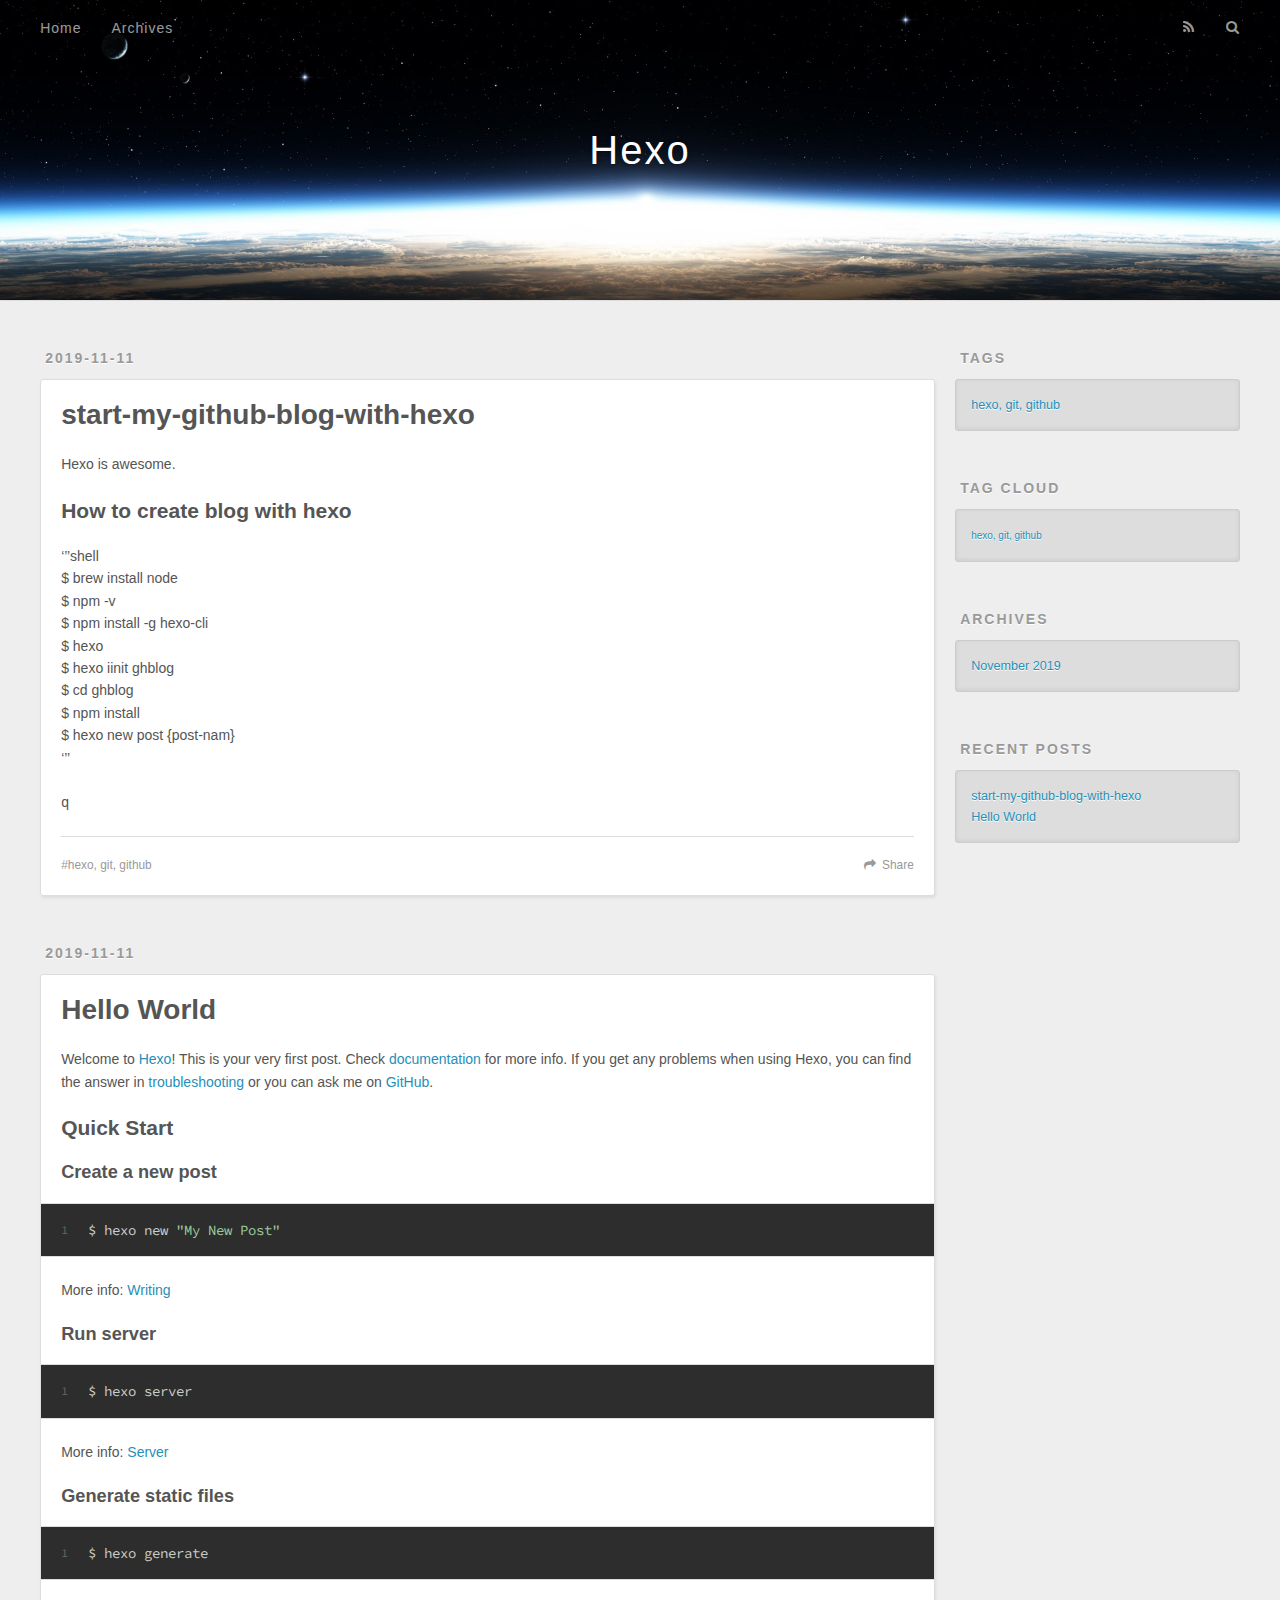
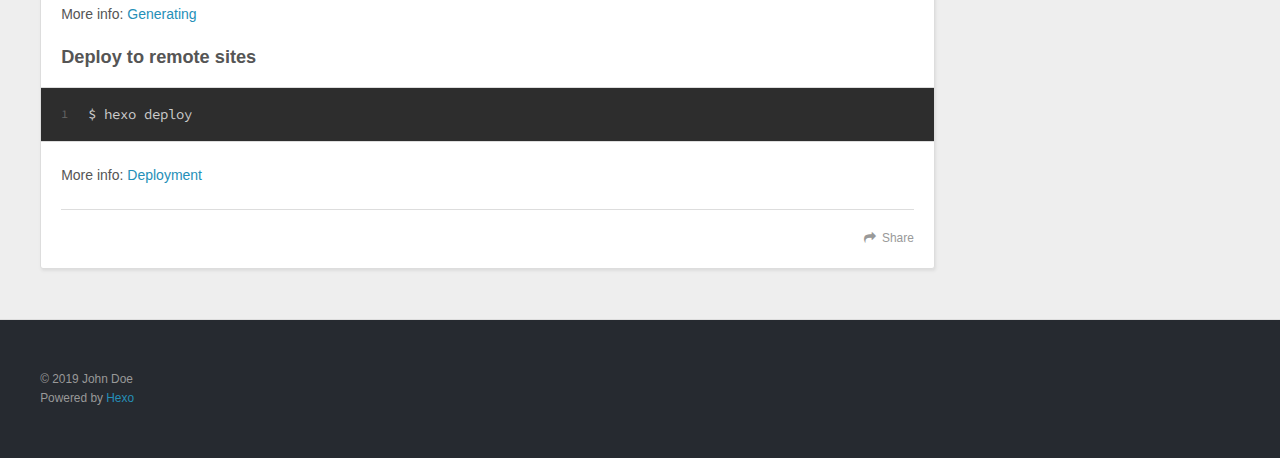
==== index.html @ 26cd9eec "Site updated: 2019-11-11 12:41:27" ====
<!DOCTYPE html>
<html>
<head>
  <meta charset="utf-8">
  

  
  <title>Hexo</title>
  <meta name="viewport" content="width=device-width, initial-scale=1, maximum-scale=1">
  <meta property="og:type" content="website">
<meta property="og:title" content="Hexo">
<meta property="og:url" content="http:&#x2F;&#x2F;yoursite.com&#x2F;index.html">
<meta property="og:site_name" content="Hexo">
<meta property="og:locale" content="en">
<meta name="twitter:card" content="summary">
  
    <link rel="alternate" href="/atom.xml" title="Hexo" type="application/atom+xml">
  
  
    <link rel="icon" href="/favicon.png">
  
  
    <link href="//fonts.googleapis.com/css?family=Source+Code+Pro" rel="stylesheet" type="text/css">
  
  <link rel="stylesheet" href="/css/style.css">
</head>

<body>
  <div id="container">
    <div id="wrap">
      <header id="header">
  <div id="banner"></div>
  <div id="header-outer" class="outer">
    <div id="header-title" class="inner">
      <h1 id="logo-wrap">
        <a href="/" id="logo">Hexo</a>
      </h1>
      
    </div>
    <div id="header-inner" class="inner">
      <nav id="main-nav">
        <a id="main-nav-toggle" class="nav-icon"></a>
        
          <a class="main-nav-link" href="/">Home</a>
        
          <a class="main-nav-link" href="/archives">Archives</a>
        
      </nav>
      <nav id="sub-nav">
        
          <a id="nav-rss-link" class="nav-icon" href="/atom.xml" title="RSS Feed"></a>
        
        <a id="nav-search-btn" class="nav-icon" title="Search"></a>
      </nav>
      <div id="search-form-wrap">
        <form action="//google.com/search" method="get" accept-charset="UTF-8" class="search-form"><input type="search" name="q" class="search-form-input" placeholder="Search"><button type="submit" class="search-form-submit">&#xF002;</button><input type="hidden" name="sitesearch" value="http://yoursite.com"></form>
      </div>
    </div>
  </div>
</header>
      <div class="outer">
        <section id="main">
  
    <article id="post-start-my-github-blog-with-hexo" class="article article-type-post" itemscope itemprop="blogPost">
  <div class="article-meta">
    <a href="/2019/11/11/start-my-github-blog-with-hexo/" class="article-date">
  <time datetime="2019-11-11T03:23:05.000Z" itemprop="datePublished">2019-11-11</time>
</a>
    
  </div>
  <div class="article-inner">
    
    
      <header class="article-header">
        
  
    <h1 itemprop="name">
      <a class="article-title" href="/2019/11/11/start-my-github-blog-with-hexo/">start-my-github-blog-with-hexo</a>
    </h1>
  

      </header>
    
    <div class="article-entry" itemprop="articleBody">
      
        <p>Hexo is awesome.</p>
<h2 id="How-to-create-blog-with-hexo"><a href="#How-to-create-blog-with-hexo" class="headerlink" title="How to create blog with hexo"></a>How to create blog with hexo</h2><p>‘’’shell<br>$ brew install node<br>$ npm -v<br>$ npm install -g hexo-cli<br>$ hexo<br>$ hexo iinit ghblog<br>$ cd ghblog<br>$ npm install<br>$ hexo new post {post-nam}<br>‘’’</p>
<p>q</p>

      
    </div>
    <footer class="article-footer">
      <a data-url="http://yoursite.com/2019/11/11/start-my-github-blog-with-hexo/" data-id="ck2tvb8db0001frj345ls8loj" class="article-share-link">Share</a>
      
      
  <ul class="article-tag-list" itemprop="keywords"><li class="article-tag-list-item"><a class="article-tag-list-link" href="/tags/hexo-git-github/" rel="tag">hexo, git, github</a></li></ul>

    </footer>
  </div>
  
</article>


  
    <article id="post-hello-world" class="article article-type-post" itemscope itemprop="blogPost">
  <div class="article-meta">
    <a href="/2019/11/11/hello-world/" class="article-date">
  <time datetime="2019-11-11T03:20:14.212Z" itemprop="datePublished">2019-11-11</time>
</a>
    
  </div>
  <div class="article-inner">
    
    
      <header class="article-header">
        
  
    <h1 itemprop="name">
      <a class="article-title" href="/2019/11/11/hello-world/">Hello World</a>
    </h1>
  

      </header>
    
    <div class="article-entry" itemprop="articleBody">
      
        <p>Welcome to <a href="https://hexo.io/" target="_blank" rel="noopener">Hexo</a>! This is your very first post. Check <a href="https://hexo.io/docs/" target="_blank" rel="noopener">documentation</a> for more info. If you get any problems when using Hexo, you can find the answer in <a href="https://hexo.io/docs/troubleshooting.html" target="_blank" rel="noopener">troubleshooting</a> or you can ask me on <a href="https://github.com/hexojs/hexo/issues" target="_blank" rel="noopener">GitHub</a>.</p>
<h2 id="Quick-Start"><a href="#Quick-Start" class="headerlink" title="Quick Start"></a>Quick Start</h2><h3 id="Create-a-new-post"><a href="#Create-a-new-post" class="headerlink" title="Create a new post"></a>Create a new post</h3><figure class="highlight bash"><table><tr><td class="gutter"><pre><span class="line">1</span><br></pre></td><td class="code"><pre><span class="line">$ hexo new <span class="string">"My New Post"</span></span><br></pre></td></tr></table></figure>

<p>More info: <a href="https://hexo.io/docs/writing.html" target="_blank" rel="noopener">Writing</a></p>
<h3 id="Run-server"><a href="#Run-server" class="headerlink" title="Run server"></a>Run server</h3><figure class="highlight bash"><table><tr><td class="gutter"><pre><span class="line">1</span><br></pre></td><td class="code"><pre><span class="line">$ hexo server</span><br></pre></td></tr></table></figure>

<p>More info: <a href="https://hexo.io/docs/server.html" target="_blank" rel="noopener">Server</a></p>
<h3 id="Generate-static-files"><a href="#Generate-static-files" class="headerlink" title="Generate static files"></a>Generate static files</h3><figure class="highlight bash"><table><tr><td class="gutter"><pre><span class="line">1</span><br></pre></td><td class="code"><pre><span class="line">$ hexo generate</span><br></pre></td></tr></table></figure>

<p>More info: <a href="https://hexo.io/docs/generating.html" target="_blank" rel="noopener">Generating</a></p>
<h3 id="Deploy-to-remote-sites"><a href="#Deploy-to-remote-sites" class="headerlink" title="Deploy to remote sites"></a>Deploy to remote sites</h3><figure class="highlight bash"><table><tr><td class="gutter"><pre><span class="line">1</span><br></pre></td><td class="code"><pre><span class="line">$ hexo deploy</span><br></pre></td></tr></table></figure>

<p>More info: <a href="https://hexo.io/docs/one-command-deployment.html" target="_blank" rel="noopener">Deployment</a></p>

      
    </div>
    <footer class="article-footer">
      <a data-url="http://yoursite.com/2019/11/11/hello-world/" data-id="ck2tvb8d50000frj3cohzbw4w" class="article-share-link">Share</a>
      
      
    </footer>
  </div>
  
</article>


  


</section>
        
          <aside id="sidebar">
  
    

  
    
  <div class="widget-wrap">
    <h3 class="widget-title">Tags</h3>
    <div class="widget">
      <ul class="tag-list" itemprop="keywords"><li class="tag-list-item"><a class="tag-list-link" href="/tags/hexo-git-github/" rel="tag">hexo, git, github</a></li></ul>
    </div>
  </div>


  
    
  <div class="widget-wrap">
    <h3 class="widget-title">Tag Cloud</h3>
    <div class="widget tagcloud">
      <a href="/tags/hexo-git-github/" style="font-size: 10px;">hexo, git, github</a>
    </div>
  </div>

  
    
  <div class="widget-wrap">
    <h3 class="widget-title">Archives</h3>
    <div class="widget">
      <ul class="archive-list"><li class="archive-list-item"><a class="archive-list-link" href="/archives/2019/11/">November 2019</a></li></ul>
    </div>
  </div>


  
    
  <div class="widget-wrap">
    <h3 class="widget-title">Recent Posts</h3>
    <div class="widget">
      <ul>
        
          <li>
            <a href="/2019/11/11/start-my-github-blog-with-hexo/">start-my-github-blog-with-hexo</a>
          </li>
        
          <li>
            <a href="/2019/11/11/hello-world/">Hello World</a>
          </li>
        
      </ul>
    </div>
  </div>

  
</aside>
        
      </div>
      <footer id="footer">
  
  <div class="outer">
    <div id="footer-info" class="inner">
      &copy; 2019 John Doe<br>
      Powered by <a href="http://hexo.io/" target="_blank">Hexo</a>
    </div>
  </div>
</footer>
    </div>
    <nav id="mobile-nav">
  
    <a href="/" class="mobile-nav-link">Home</a>
  
    <a href="/archives" class="mobile-nav-link">Archives</a>
  
</nav>
    

<script src="//ajax.googleapis.com/ajax/libs/jquery/2.0.3/jquery.min.js"></script>


  <link rel="stylesheet" href="/fancybox/jquery.fancybox.css">
  <script src="/fancybox/jquery.fancybox.pack.js"></script>


<script src="/js/script.js"></script>



  </div>
</body>
</html>
---- css/style.css ----
body {
  width: 100%;
}
body:before,
body:after {
  content: "";
  display: table;
}
body:after {
  clear: both;
}
html,
body,
div,
span,
applet,
object,
iframe,
h1,
h2,
h3,
h4,
h5,
h6,
p,
blockquote,
pre,
a,
abbr,
acronym,
address,
big,
cite,
code,
del,
dfn,
em,
img,
ins,
kbd,
q,
s,
samp,
small,
strike,
strong,
sub,
sup,
tt,
var,
dl,
dt,
dd,
ol,
ul,
li,
fieldset,
form,
label,
legend,
table,
caption,
tbody,
tfoot,
thead,
tr,
th,
td {
  margin: 0;
  padding: 0;
  border: 0;
  outline: 0;
  font-weight: inherit;
  font-style: inherit;
  font-family: inherit;
  font-size: 100%;
  vertical-align: baseline;
}
body {
  line-height: 1;
  color: #000;
  background: #fff;
}
ol,
ul {
  list-style: none;
}
table {
  border-collapse: separate;
  border-spacing: 0;
  vertical-align: middle;
}
caption,
th,
td {
  text-align: left;
  font-weight: normal;
  vertical-align: middle;
}
a img {
  border: none;
}
input,
button {
  margin: 0;
  padding: 0;
}
input::-moz-focus-inner,
button::-moz-focus-inner {
  border: 0;
  padding: 0;
}
@font-face {
  font-family: FontAwesome;
  font-style: normal;
  font-weight: normal;
  src: url("fonts/fontawesome-webfont.eot?v=#4.0.3");
  src: url("fonts/fontawesome-webfont.eot?#iefix&v=#4.0.3") format("embedded-opentype"), url("fonts/fontawesome-webfont.woff?v=#4.0.3") format("woff"), url("fonts/fontawesome-webfont.ttf?v=#4.0.3") format("truetype"), url("fonts/fontawesome-webfont.svg#fontawesomeregular?v=#4.0.3") format("svg");
}
html,
body,
#container {
  height: 100%;
}
body {
  background: #eee;
  font: 14px -apple-system, BlinkMacSystemFont, "Segoe UI", "Roboto", "Oxygen", "Ubuntu", "Cantarell", "Fira Sans", "Droid Sans", "Helvetica Neue", sans-serif;
  -webkit-text-size-adjust: 100%;
}
.outer {
  max-width: 1220px;
  margin: 0 auto;
  padding: 0 20px;
}
.outer:before,
.outer:after {
  content: "";
  display: table;
}
.outer:after {
  clear: both;
}
.inner {
  display: inline;
  float: left;
  width: 98.33333333333333%;
  margin: 0 0.833333333333333%;
}
.left,
.alignleft {
  float: left;
}
.right,
.alignright {
  float: right;
}
.clear {
  clear: both;
}
#container {
  position: relative;
}
.mobile-nav-on {
  overflow: hidden;
}
#wrap {
  height: 100%;
  width: 100%;
  position: absolute;
  top: 0;
  left: 0;
  -webkit-transition: 0.2s ease-out;
  -moz-transition: 0.2s ease-out;
  -ms-transition: 0.2s ease-out;
  transition: 0.2s ease-out;
  z-index: 1;
  background: #eee;
}
.mobile-nav-on #wrap {
  left: 280px;
}
@media screen and (min-width: 768px) {
  #main {
    display: inline;
    float: left;
    width: 73.33333333333333%;
    margin: 0 0.833333333333333%;
  }
}
.article-date,
.article-category-link,
.archive-year,
.widget-title {
  text-decoration: none;
  text-transform: uppercase;
  letter-spacing: 2px;
  color: #999;
  margin-bottom: 1em;
  margin-left: 5px;
  line-height: 1em;
  text-shadow: 0 1px #fff;
  font-weight: bold;
}
.article-inner,
.archive-article-inner {
  background: #fff;
  -webkit-box-shadow: 1px 2px 3px #ddd;
  box-shadow: 1px 2px 3px #ddd;
  border: 1px solid #ddd;
  border-radius: 3px;
}
.article-entry h1,
.widget h1 {
  font-size: 2em;
}
.article-entry h2,
.widget h2 {
  font-size: 1.5em;
}
.article-entry h3,
.widget h3 {
  font-size: 1.3em;
}
.article-entry h4,
.widget h4 {
  font-size: 1.2em;
}
.article-entry h5,
.widget h5 {
  font-size: 1em;
}
.article-entry h6,
.widget h6 {
  font-size: 1em;
  color: #999;
}
.article-entry hr,
.widget hr {
  border: 1px dashed #ddd;
}
.article-entry strong,
.widget strong {
  font-weight: bold;
}
.article-entry em,
.widget em,
.article-entry cite,
.widget cite {
  font-style: italic;
}
.article-entry sup,
.widget sup,
.article-entry sub,
.widget sub {
  font-size: 0.75em;
  line-height: 0;
  position: relative;
  vertical-align: baseline;
}
.article-entry sup,
.widget sup {
  top: -0.5em;
}
.article-entry sub,
.widget sub {
  bottom: -0.2em;
}
.article-entry small,
.widget small {
  font-size: 0.85em;
}
.article-entry acronym,
.widget acronym,
.article-entry abbr,
.widget abbr {
  border-bottom: 1px dotted;
}
.article-entry ul,
.widget ul,
.article-entry ol,
.widget ol,
.article-entry dl,
.widget dl {
  margin: 0 20px;
  line-height: 1.6em;
}
.article-entry ul ul,
.widget ul ul,
.article-entry ol ul,
.widget ol ul,
.article-entry ul ol,
.widget ul ol,
.article-entry ol ol,
.widget ol ol {
  margin-top: 0;
  margin-bottom: 0;
}
.article-entry ul,
.widget ul {
  list-style: disc;
}
.article-entry ol,
.widget ol {
  list-style: decimal;
}
.article-entry dt,
.widget dt {
  font-weight: bold;
}
#header {
  height: 300px;
  position: relative;
  border-bottom: 1px solid #ddd;
}
#header:before,
#header:after {
  content: "";
  position: absolute;
  left: 0;
  right: 0;
  height: 40px;
}
#header:before {
  top: 0;
  background: -webkit-linear-gradient(rgba(0,0,0,0.2), transparent);
  background: -moz-linear-gradient(rgba(0,0,0,0.2), transparent);
  background: -ms-linear-gradient(rgba(0,0,0,0.2), transparent);
  background: linear-gradient(rgba(0,0,0,0.2), transparent);
}
#header:after {
  bottom: 0;
  background: -webkit-linear-gradient(transparent, rgba(0,0,0,0.2));
  background: -moz-linear-gradient(transparent, rgba(0,0,0,0.2));
  background: -ms-linear-gradient(transparent, rgba(0,0,0,0.2));
  background: linear-gradient(transparent, rgba(0,0,0,0.2));
}
#header-outer {
  height: 100%;
  position: relative;
}
#header-inner {
  position: relative;
  overflow: hidden;
}
#banner {
  position: absolute;
  top: 0;
  left: 0;
  width: 100%;
  height: 100%;
  background: url("images/banner.jpg") center #000;
  -webkit-background-size: cover;
  -moz-background-size: cover;
  background-size: cover;
  z-index: -1;
}
#header-title {
  text-align: center;
  height: 40px;
  position: absolute;
  top: 50%;
  left: 0;
  margin-top: -20px;
}
#logo,
#subtitle {
  text-decoration: none;
  color: #fff;
  font-weight: 300;
  text-shadow: 0 1px 4px rgba(0,0,0,0.3);
}
#logo {
  font-size: 40px;
  line-height: 40px;
  letter-spacing: 2px;
}
#subtitle {
  font-size: 16px;
  line-height: 16px;
  letter-spacing: 1px;
}
#subtitle-wrap {
  margin-top: 16px;
}
#main-nav {
  float: left;
  margin-left: -15px;
}
.nav-icon,
.main-nav-link {
  float: left;
  color: #fff;
  opacity: 0.6;
  text-decoration: none;
  text-shadow: 0 1px rgba(0,0,0,0.2);
  -webkit-transition: opacity 0.2s;
  -moz-transition: opacity 0.2s;
  -ms-transition: opacity 0.2s;
  transition: opacity 0.2s;
  display: block;
  padding: 20px 15px;
}
.nav-icon:hover,
.main-nav-link:hover {
  opacity: 1;
}
.nav-icon {
  font-family: FontAwesome;
  text-align: center;
  font-size: 14px;
  width: 14px;
  height: 14px;
  padding: 20px 15px;
  position: relative;
  cursor: pointer;
}
.main-nav-link {
  font-weight: 300;
  letter-spacing: 1px;
}
@media screen and (max-width: 479px) {
  .main-nav-link {
    display: none;
  }
}
#main-nav-toggle {
  display: none;
}
#main-nav-toggle:before {
  content: "\f0c9";
}
@media screen and (max-width: 479px) {
  #main-nav-toggle {
    display: block;
  }
}
#sub-nav {
  float: right;
  margin-right: -15px;
}
#nav-rss-link:before {
  content: "\f09e";
}
#nav-search-btn:before {
  content: "\f002";
}
#search-form-wrap {
  position: absolute;
  top: 15px;
  width: 150px;
  height: 30px;
  right: -150px;
  opacity: 0;
  -webkit-transition: 0.2s ease-out;
  -moz-transition: 0.2s ease-out;
  -ms-transition: 0.2s ease-out;
  transition: 0.2s ease-out;
}
#search-form-wrap.on {
  opacity: 1;
  right: 0;
}
@media screen and (max-width: 479px) {
  #search-form-wrap {
    width: 100%;
    right: -100%;
  }
}
.search-form {
  position: absolute;
  top: 0;
  left: 0;
  right: 0;
  background: #fff;
  padding: 5px 15px;
  border-radius: 15px;
  -webkit-box-shadow: 0 0 10px rgba(0,0,0,0.3);
  box-shadow: 0 0 10px rgba(0,0,0,0.3);
}
.search-form-input {
  border: none;
  background: none;
  color: #555;
  width: 100%;
  font: 13px -apple-system, BlinkMacSystemFont, "Segoe UI", "Roboto", "Oxygen", "Ubuntu", "Cantarell", "Fira Sans", "Droid Sans", "Helvetica Neue", sans-serif;
  outline: none;
}
.search-form-input::-webkit-search-results-decoration,
.search-form-input::-webkit-search-cancel-button {
  -webkit-appearance: none;
}
.search-form-submit {
  position: absolute;
  top: 50%;
  right: 10px;
  margin-top: -7px;
  font: 13px FontAwesome;
  border: none;
  background: none;
  color: #bbb;
  cursor: pointer;
}
.search-form-submit:hover,
.search-form-submit:focus {
  color: #777;
}
.article {
  margin: 50px 0;
}
.article-inner {
  overflow: hidden;
}
.article-meta:before,
.article-meta:after {
  content: "";
  display: table;
}
.article-meta:after {
  clear: both;
}
.article-date {
  float: left;
}
.article-category {
  float: left;
  line-height: 1em;
  color: #ccc;
  text-shadow: 0 1px #fff;
  margin-left: 8px;
}
.article-category:before {
  content: "\2022";
}
.article-category-link {
  margin: 0 12px 1em;
}
.article-header {
  padding: 20px 20px 0;
}
.article-title {
  text-decoration: none;
  font-size: 2em;
  font-weight: bold;
  color: #555;
  line-height: 1.1em;
  -webkit-transition: color 0.2s;
  -moz-transition: color 0.2s;
  -ms-transition: color 0.2s;
  transition: color 0.2s;
}
a.article-title:hover {
  color: #258fb8;
}
.article-entry {
  color: #555;
  padding: 0 20px;
}
.article-entry:before,
.article-entry:after {
  content: "";
  display: table;
}
.article-entry:after {
  clear: both;
}
.article-entry p,
.article-entry table {
  line-height: 1.6em;
  margin: 1.6em 0;
}
.article-entry h1,
.article-entry h2,
.article-entry h3,
.article-entry h4,
.article-entry h5,
.article-entry h6 {
  font-weight: bold;
}
.article-entry h1,
.article-entry h2,
.article-entry h3,
.article-entry h4,
.article-entry h5,
.article-entry h6 {
  line-height: 1.1em;
  margin: 1.1em 0;
}
.article-entry a {
  color: #258fb8;
  text-decoration: none;
}
.article-entry a:hover {
  text-decoration: underline;
}
.article-entry ul,
.article-entry ol,
.article-entry dl {
  margin-top: 1.6em;
  margin-bottom: 1.6em;
}
.article-entry img,
.article-entry video {
  max-width: 100%;
  height: auto;
  display: block;
  margin: auto;
}
.article-entry iframe {
  border: none;
}
.article-entry table {
  width: 100%;
  border-collapse: collapse;
  border-spacing: 0;
}
.article-entry th {
  font-weight: bold;
  border-bottom: 3px solid #ddd;
  padding-bottom: 0.5em;
}
.article-entry td {
  border-bottom: 1px solid #ddd;
  padding: 10px 0;
}
.article-entry blockquote {
  font-family: Georgia, "Times New Roman", serif;
  font-size: 1.4em;
  margin: 1.6em 20px;
  text-align: center;
}
.article-entry blockquote footer {
  font-size: 14px;
  margin: 1.6em 0;
  font-family: -apple-system, BlinkMacSystemFont, "Segoe UI", "Roboto", "Oxygen", "Ubuntu", "Cantarell", "Fira Sans", "Droid Sans", "Helvetica Neue", sans-serif;
}
.article-entry blockquote footer cite:before {
  content: "—";
  padding: 0 0.5em;
}
.article-entry .pullquote {
  text-align: left;
  width: 45%;
  margin: 0;
}
.article-entry .pullquote.left {
  margin-left: 0.5em;
  margin-right: 1em;
}
.article-entry .pullquote.right {
  margin-right: 0.5em;
  margin-left: 1em;
}
.article-entry .caption {
  color: #999;
  display: block;
  font-size: 0.9em;
  margin-top: 0.5em;
  position: relative;
  text-align: center;
}
.article-entry .video-container {
  position: relative;
  padding-top: 56.25%;
  height: 0;
  overflow: hidden;
}
.article-entry .video-container iframe,
.article-entry .video-container object,
.article-entry .video-container embed {
  position: absolute;
  top: 0;
  left: 0;
  width: 100%;
  height: 100%;
  margin-top: 0;
}
.article-more-link a {
  display: inline-block;
  line-height: 1em;
  padding: 6px 15px;
  border-radius: 15px;
  background: #eee;
  color: #999;
  text-shadow: 0 1px #fff;
  text-decoration: none;
}
.article-more-link a:hover {
  background: #258fb8;
  color: #fff;
  text-decoration: none;
  text-shadow: 0 1px #1e7293;
}
.article-footer {
  font-size: 0.85em;
  line-height: 1.6em;
  border-top: 1px solid #ddd;
  padding-top: 1.6em;
  margin: 0 20px 20px;
}
.article-footer:before,
.article-footer:after {
  content: "";
  display: table;
}
.article-footer:after {
  clear: both;
}
.article-footer a {
  color: #999;
  text-decoration: none;
}
.article-footer a:hover {
  color: #555;
}
.article-tag-list-item {
  float: left;
  margin-right: 10px;
}
.article-tag-list-link:before {
  content: "#";
}
.article-comment-link {
  float: right;
}
.article-comment-link:before {
  content: "\f075";
  font-family: FontAwesome;
  padding-right: 8px;
}
.article-share-link {
  cursor: pointer;
  float: right;
  margin-left: 20px;
}
.article-share-link:before {
  content: "\f064";
  font-family: FontAwesome;
  padding-right: 6px;
}
#article-nav {
  position: relative;
}
#article-nav:before,
#article-nav:after {
  content: "";
  display: table;
}
#article-nav:after {
  clear: both;
}
@media screen and (min-width: 768px) {
  #article-nav {
    margin: 50px 0;
  }
  #article-nav:before {
    width: 8px;
    height: 8px;
    position: absolute;
    top: 50%;
    left: 50%;
    margin-top: -4px;
    margin-left: -4px;
    content: "";
    border-radius: 50%;
    background: #ddd;
    -webkit-box-shadow: 0 1px 2px #fff;
    box-shadow: 0 1px 2px #fff;
  }
}
.article-nav-link-wrap {
  text-decoration: none;
  text-shadow: 0 1px #fff;
  color: #999;
  -webkit-box-sizing: border-box;
  -moz-box-sizing: border-box;
  box-sizing: border-box;
  margin-top: 50px;
  text-align: center;
  display: block;
}
.article-nav-link-wrap:hover {
  color: #555;
}
@media screen and (min-width: 768px) {
  .article-nav-link-wrap {
    width: 50%;
    margin-top: 0;
  }
}
@media screen and (min-width: 768px) {
  #article-nav-newer {
    float: left;
    text-align: right;
    padding-right: 20px;
  }
}
@media screen and (min-width: 768px) {
  #article-nav-older {
    float: right;
    text-align: left;
    padding-left: 20px;
  }
}
.article-nav-caption {
  text-transform: uppercase;
  letter-spacing: 2px;
  color: #ddd;
  line-height: 1em;
  font-weight: bold;
}
#article-nav-newer .article-nav-caption {
  margin-right: -2px;
}
.article-nav-title {
  font-size: 0.85em;
  line-height: 1.6em;
  margin-top: 0.5em;
}
.article-share-box {
  position: absolute;
  display: none;
  background: #fff;
  -webkit-box-shadow: 1px 2px 10px rgba(0,0,0,0.2);
  box-shadow: 1px 2px 10px rgba(0,0,0,0.2);
  border-radius: 3px;
  margin-left: -145px;
  overflow: hidden;
  z-index: 1;
}
.article-share-box.on {
  display: block;
}
.article-share-input {
  width: 100%;
  background: none;
  -webkit-box-sizing: border-box;
  -moz-box-sizing: border-box;
  box-sizing: border-box;
  font: 14px -apple-system, BlinkMacSystemFont, "Segoe UI", "Roboto", "Oxygen", "Ubuntu", "Cantarell", "Fira Sans", "Droid Sans", "Helvetica Neue", sans-serif;
  padding: 0 15px;
  color: #555;
  outline: none;
  border: 1px solid #ddd;
  border-radius: 3px 3px 0 0;
  height: 36px;
  line-height: 36px;
}
.article-share-links {
  background: #eee;
}
.article-share-links:before,
.article-share-links:after {
  content: "";
  display: table;
}
.article-share-links:after {
  clear: both;
}
.article-share-twitter,
.article-share-facebook,
.article-share-pinterest,
.article-share-google {
  width: 50px;
  height: 36px;
  display: block;
  float: left;
  position: relative;
  color: #999;
  text-shadow: 0 1px #fff;
}
.article-share-twitter:before,
.article-share-facebook:before,
.article-share-pinterest:before,
.article-share-google:before {
  font-size: 20px;
  font-family: FontAwesome;
  width: 20px;
  height: 20px;
  position: absolute;
  top: 50%;
  left: 50%;
  margin-top: -10px;
  margin-left: -10px;
  text-align: center;
}
.article-share-twitter:hover,
.article-share-facebook:hover,
.article-share-pinterest:hover,
.article-share-google:hover {
  color: #fff;
}
.article-share-twitter:before {
  content: "\f099";
}
.article-share-twitter:hover {
  background: #00aced;
  text-shadow: 0 1px #008abe;
}
.article-share-facebook:before {
  content: "\f09a";
}
.article-share-facebook:hover {
  background: #3b5998;
  text-shadow: 0 1px #2f477a;
}
.article-share-pinterest:before {
  content: "\f0d2";
}
.article-share-pinterest:hover {
  background: #cb2027;
  text-shadow: 0 1px #a21a1f;
}
.article-share-google:before {
  content: "\f0d5";
}
.article-share-google:hover {
  background: #dd4b39;
  text-shadow: 0 1px #be3221;
}
.article-gallery {
  background: #000;
  position: relative;
}
.article-gallery-photos {
  position: relative;
  overflow: hidden;
}
.article-gallery-img {
  display: none;
  max-width: 100%;
}
.article-gallery-img:first-child {
  display: block;
}
.article-gallery-img.loaded {
  position: absolute;
  display: block;
}
.article-gallery-img img {
  display: block;
  max-width: 100%;
  margin: 0 auto;
}
#comments {
  background: #fff;
  -webkit-box-shadow: 1px 2px 3px #ddd;
  box-shadow: 1px 2px 3px #ddd;
  padding: 20px;
  border: 1px solid #ddd;
  border-radius: 3px;
  margin: 50px 0;
}
#comments a {
  color: #258fb8;
}
.archives-wrap {
  margin: 50px 0;
}
.archives:before,
.archives:after {
  content: "";
  display: table;
}
.archives:after {
  clear: both;
}
.archive-year-wrap {
  margin-bottom: 1em;
}
.archives {
  -webkit-column-gap: 10px;
  -moz-column-gap: 10px;
  column-gap: 10px;
}
@media screen and (min-width: 480px) and (max-width: 767px) {
  .archives {
    -webkit-column-count: 2;
    -moz-column-count: 2;
    column-count: 2;
  }
}
@media screen and (min-width: 768px) {
  .archives {
    -webkit-column-count: 3;
    -moz-column-count: 3;
    column-count: 3;
  }
}
.archive-article {
  -webkit-column-break-inside: avoid;
  page-break-inside: avoid;
  overflow: hidden;
  break-inside: avoid-column;
}
.archive-article-inner {
  padding: 10px;
  margin-bottom: 15px;
}
.archive-article-title {
  text-decoration: none;
  font-weight: bold;
  color: #555;
  -webkit-transition: color 0.2s;
  -moz-transition: color 0.2s;
  -ms-transition: color 0.2s;
  transition: color 0.2s;
  line-height: 1.6em;
}
.archive-article-title:hover {
  color: #258fb8;
}
.archive-article-footer {
  margin-top: 1em;
}
.archive-article-date {
  color: #999;
  text-decoration: none;
  font-size: 0.85em;
  line-height: 1em;
  margin-bottom: 0.5em;
  display: block;
}
#page-nav {
  margin: 50px auto;
  background: #fff;
  -webkit-box-shadow: 1px 2px 3px #ddd;
  box-shadow: 1px 2px 3px #ddd;
  border: 1px solid #ddd;
  border-radius: 3px;
  text-align: center;
  color: #999;
  overflow: hidden;
}
#page-nav:before,
#page-nav:after {
  content: "";
  display: table;
}
#page-nav:after {
  clear: both;
}
#page-nav a,
#page-nav span {
  padding: 10px 20px;
  line-height: 1;
  height: 2ex;
}
#page-nav a {
  color: #999;
  text-decoration: none;
}
#page-nav a:hover {
  background: #999;
  color: #fff;
}
#page-nav .prev {
  float: left;
}
#page-nav .next {
  float: right;
}
#page-nav .page-number {
  display: inline-block;
}
@media screen and (max-width: 479px) {
  #page-nav .page-number {
    display: none;
  }
}
#page-nav .current {
  color: #555;
  font-weight: bold;
}
#page-nav .space {
  color: #ddd;
}
#footer {
  background: #262a30;
  padding: 50px 0;
  border-top: 1px solid #ddd;
  color: #999;
}
#footer a {
  color: #258fb8;
  text-decoration: none;
}
#footer a:hover {
  text-decoration: underline;
}
#footer-info {
  line-height: 1.6em;
  font-size: 0.85em;
}
.article-entry pre,
.article-entry .highlight {
  background: #2d2d2d;
  margin: 0 -20px;
  padding: 15px 20px;
  border-style: solid;
  border-color: #ddd;
  border-width: 1px 0;
  overflow: auto;
  color: #ccc;
  line-height: 22.400000000000002px;
}
.article-entry .highlight .gutter pre,
.article-entry .gist .gist-file .gist-data .line-numbers {
  color: #666;
  font-size: 0.85em;
}
.article-entry pre,
.article-entry code {
  font-family: "Source Code Pro", Consolas, Monaco, Menlo, Consolas, monospace;
}
.article-entry code {
  background: #eee;
  text-shadow: 0 1px #fff;
  padding: 0 0.3em;
}
.article-entry pre code {
  background: none;
  text-shadow: none;
  padding: 0;
}
.article-entry .highlight pre {
  border: none;
  margin: 0;
  padding: 0;
}
.article-entry .highlight table {
  margin: 0;
  width: auto;
}
.article-entry .highlight td {
  border: none;
  padding: 0;
}
.article-entry .highlight figcaption {
  font-size: 0.85em;
  color: #999;
  line-height: 1em;
  margin-bottom: 1em;
}
.article-entry .highlight figcaption:before,
.article-entry .highlight figcaption:after {
  content: "";
  display: table;
}
.article-entry .highlight figcaption:after {
  clear: both;
}
.article-entry .highlight figcaption a {
  float: right;
}
.article-entry .highlight .gutter pre {
  text-align: right;
  padding-right: 20px;
}
.article-entry .highlight .line {
  height: 22.400000000000002px;
}
.article-entry .highlight .line.marked {
  background: #515151;
}
.article-entry .gist {
  margin: 0 -20px;
  border-style: solid;
  border-color: #ddd;
  border-width: 1px 0;
  background: #2d2d2d;
  padding: 15px 20px 15px 0;
}
.article-entry .gist .gist-file {
  border: none;
  font-family: "Source Code Pro", Consolas, Monaco, Menlo, Consolas, monospace;
  margin: 0;
}
.article-entry .gist .gist-file .gist-data {
  background: none;
  border: none;
}
.article-entry .gist .gist-file .gist-data .line-numbers {
  background: none;
  border: none;
  padding: 0 20px 0 0;
}
.article-entry .gist .gist-file .gist-data .line-data {
  padding: 0 !important;
}
.article-entry .gist .gist-file .highlight {
  margin: 0;
  padding: 0;
  border: none;
}
.article-entry .gist .gist-file .gist-meta {
  background: #2d2d2d;
  color: #999;
  font: 0.85em -apple-system, BlinkMacSystemFont, "Segoe UI", "Roboto", "Oxygen", "Ubuntu", "Cantarell", "Fira Sans", "Droid Sans", "Helvetica Neue", sans-serif;
  text-shadow: 0 0;
  padding: 0;
  margin-top: 1em;
  margin-left: 20px;
}
.article-entry .gist .gist-file .gist-meta a {
  color: #258fb8;
  font-weight: normal;
}
.article-entry .gist .gist-file .gist-meta a:hover {
  text-decoration: underline;
}
pre .comment,
pre .title {
  color: #999;
}
pre .variable,
pre .attribute,
pre .tag,
pre .regexp,
pre .ruby .constant,
pre .xml .tag .title,
pre .xml .pi,
pre .xml .doctype,
pre .html .doctype,
pre .css .id,
pre .css .class,
pre .css .pseudo {
  color: #f2777a;
}
pre .number,
pre .preprocessor,
pre .built_in,
pre .literal,
pre .params,
pre .constant {
  color: #f99157;
}
pre .class,
pre .ruby .class .title,
pre .css .rules .attribute {
  color: #9c9;
}
pre .string,
pre .value,
pre .inheritance,
pre .header,
pre .ruby .symbol,
pre .xml .cdata {
  color: #9c9;
}
pre .css .hexcolor {
  color: #6cc;
}
pre .function,
pre .python .decorator,
pre .python .title,
pre .ruby .function .title,
pre .ruby .title .keyword,
pre .perl .sub,
pre .javascript .title,
pre .coffeescript .title {
  color: #69c;
}
pre .keyword,
pre .javascript .function {
  color: #c9c;
}
@media screen and (max-width: 479px) {
  #mobile-nav {
    position: absolute;
    top: 0;
    left: 0;
    width: 280px;
    height: 100%;
    background: #191919;
    border-right: 1px solid #fff;
  }
}
@media screen and (max-width: 479px) {
  .mobile-nav-link {
    display: block;
    color: #999;
    text-decoration: none;
    padding: 15px 20px;
    font-weight: bold;
  }
  .mobile-nav-link:hover {
    color: #fff;
  }
}
@media screen and (min-width: 768px) {
  #sidebar {
    display: inline;
    float: left;
    width: 23.333333333333332%;
    margin: 0 0.833333333333333%;
  }
}
.widget-wrap {
  margin: 50px 0;
}
.widget {
  color: #777;
  text-shadow: 0 1px #fff;
  background: #ddd;
  -webkit-box-shadow: 0 -1px 4px #ccc inset;
  box-shadow: 0 -1px 4px #ccc inset;
  border: 1px solid #ccc;
  padding: 15px;
  border-radius: 3px;
}
.widget a {
  color: #258fb8;
  text-decoration: none;
}
.widget a:hover {
  text-decoration: underline;
}
.widget ul ul,
.widget ol ul,
.widget dl ul,
.widget ul ol,
.widget ol ol,
.widget dl ol,
.widget ul dl,
.widget ol dl,
.widget dl dl {
  margin-left: 15px;
  list-style: disc;
}
.widget {
  line-height: 1.6em;
  word-wrap: break-word;
  font-size: 0.9em;
}
.widget ul,
.widget ol {
  list-style: none;
  margin: 0;
}
.widget ul ul,
.widget ol ul,
.widget ul ol,
.widget ol ol {
  margin: 0 20px;
}
.widget ul ul,
.widget ol ul {
  list-style: disc;
}
.widget ul ol,
.widget ol ol {
  list-style: decimal;
}
.category-list-count,
.tag-list-count,
.archive-list-count {
  padding-left: 5px;
  color: #999;
  font-size: 0.85em;
}
.category-list-count:before,
.tag-list-count:before,
.archive-list-count:before {
  content: "(";
}
.category-list-count:after,
.tag-list-count:after,
.archive-list-count:after {
  content: ")";
}
.tagcloud a {
  margin-right: 5px;
  display: inline-block;
}
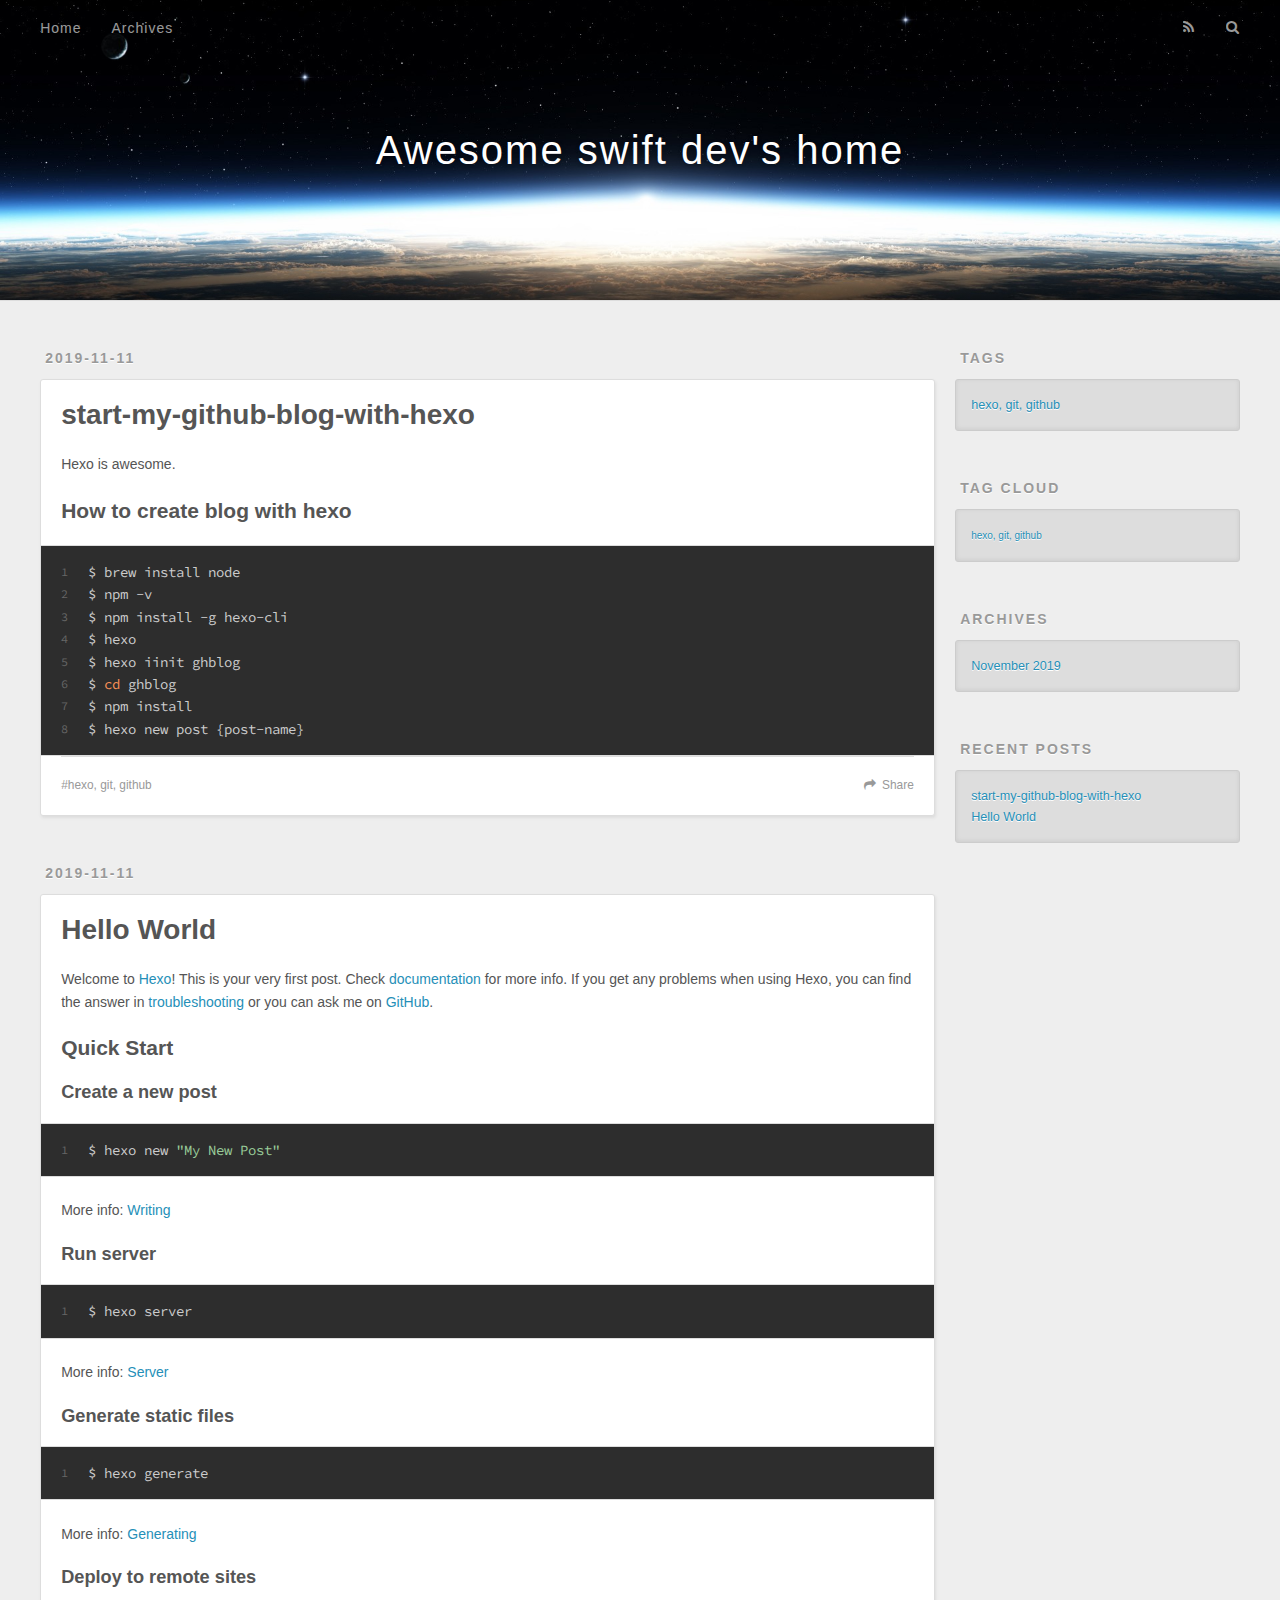
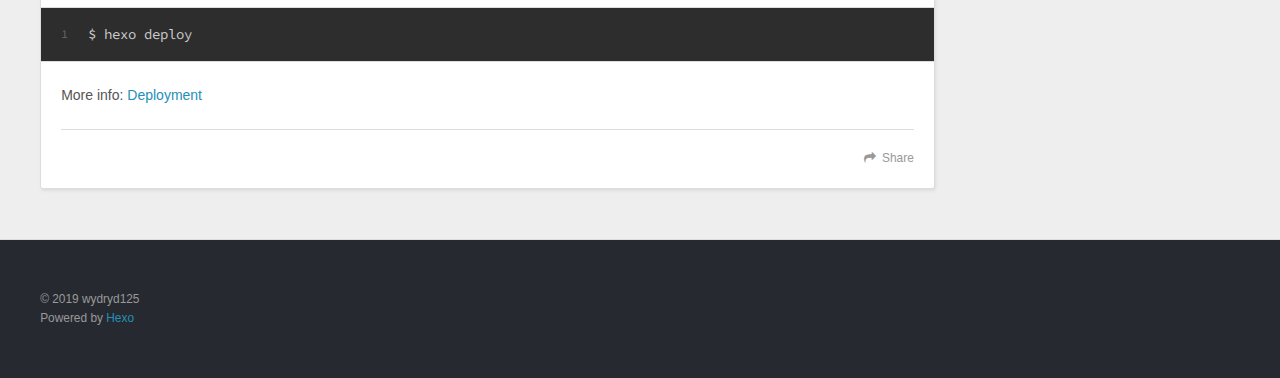
==== commit d28a4f19: "Site updated: 2019-11-11 13:03:54" ====
--- a/index.html
+++ b/index.html
@@ -5,16 +5,17 @@
   
 
   
-  <title>Hexo</title>
+  <title>Awesome swift dev&#39;s home</title>
   <meta name="viewport" content="width=device-width, initial-scale=1, maximum-scale=1">
-  <meta property="og:type" content="website">
-<meta property="og:title" content="Hexo">
-<meta property="og:url" content="http:&#x2F;&#x2F;yoursite.com&#x2F;index.html">
-<meta property="og:site_name" content="Hexo">
+  <meta name="keywords" content="swift, git, dev, devops, digital transformation">
+<meta property="og:type" content="website">
+<meta property="og:title" content="Awesome swift dev&#39;s home">
+<meta property="og:url" content="https:&#x2F;&#x2F;wydryd125.github.io&#x2F;index.html">
+<meta property="og:site_name" content="Awesome swift dev&#39;s home">
 <meta property="og:locale" content="en">
 <meta name="twitter:card" content="summary">
   
-    <link rel="alternate" href="/atom.xml" title="Hexo" type="application/atom+xml">
+    <link rel="alternate" href="/atom.xml" title="Awesome swift dev&#39;s home" type="application/atom+xml">
   
   
     <link rel="icon" href="/favicon.png">
@@ -33,7 +34,7 @@
   <div id="header-outer" class="outer">
     <div id="header-title" class="inner">
       <h1 id="logo-wrap">
-        <a href="/" id="logo">Hexo</a>
+        <a href="/" id="logo">Awesome swift dev&#39;s home</a>
       </h1>
       
     </div>
@@ -53,7 +54,7 @@
         <a id="nav-search-btn" class="nav-icon" title="Search"></a>
       </nav>
       <div id="search-form-wrap">
-        <form action="//google.com/search" method="get" accept-charset="UTF-8" class="search-form"><input type="search" name="q" class="search-form-input" placeholder="Search"><button type="submit" class="search-form-submit">&#xF002;</button><input type="hidden" name="sitesearch" value="http://yoursite.com"></form>
+        <form action="//google.com/search" method="get" accept-charset="UTF-8" class="search-form"><input type="search" name="q" class="search-form-input" placeholder="Search"><button type="submit" class="search-form-submit">&#xF002;</button><input type="hidden" name="sitesearch" value="https://wydryd125.github.io"></form>
       </div>
     </div>
   </div>
@@ -63,7 +64,7 @@
   
     <article id="post-start-my-github-blog-with-hexo" class="article article-type-post" itemscope itemprop="blogPost">
   <div class="article-meta">
-    <a href="/2019/11/11/start-my-github-blog-with-hexo/" class="article-date">
+    <a href="/2019/11/start-my-github-blog-with-hexo/" class="article-date">
   <time datetime="2019-11-11T03:23:05.000Z" itemprop="datePublished">2019-11-11</time>
 </a>
     
@@ -75,7 +76,7 @@
         
   
     <h1 itemprop="name">
-      <a class="article-title" href="/2019/11/11/start-my-github-blog-with-hexo/">start-my-github-blog-with-hexo</a>
+      <a class="article-title" href="/2019/11/start-my-github-blog-with-hexo/">start-my-github-blog-with-hexo</a>
     </h1>
   
 
@@ -84,13 +85,12 @@
     <div class="article-entry" itemprop="articleBody">
       
         <p>Hexo is awesome.</p>
-<h2 id="How-to-create-blog-with-hexo"><a href="#How-to-create-blog-with-hexo" class="headerlink" title="How to create blog with hexo"></a>How to create blog with hexo</h2><p>‘’’shell<br>$ brew install node<br>$ npm -v<br>$ npm install -g hexo-cli<br>$ hexo<br>$ hexo iinit ghblog<br>$ cd ghblog<br>$ npm install<br>$ hexo new post {post-nam}<br>‘’’</p>
-<p>q</p>
+<h2 id="How-to-create-blog-with-hexo"><a href="#How-to-create-blog-with-hexo" class="headerlink" title="How to create blog with hexo"></a>How to create blog with hexo</h2><figure class="highlight shell"><table><tr><td class="gutter"><pre><span class="line">1</span><br><span class="line">2</span><br><span class="line">3</span><br><span class="line">4</span><br><span class="line">5</span><br><span class="line">6</span><br><span class="line">7</span><br><span class="line">8</span><br></pre></td><td class="code"><pre><span class="line"><span class="meta">$</span><span class="bash"> brew install node</span></span><br><span class="line"><span class="meta">$</span><span class="bash"> npm -v</span></span><br><span class="line"><span class="meta">$</span><span class="bash"> npm install -g hexo-cli</span></span><br><span class="line"><span class="meta">$</span><span class="bash"> hexo</span></span><br><span class="line"><span class="meta">$</span><span class="bash"> hexo iinit ghblog</span></span><br><span class="line"><span class="meta">$</span><span class="bash"> <span class="built_in">cd</span> ghblog</span></span><br><span class="line"><span class="meta">$</span><span class="bash"> npm install</span></span><br><span class="line"><span class="meta">$</span><span class="bash"> hexo new post &#123;post-name&#125;</span></span><br></pre></td></tr></table></figure>
 
       
     </div>
     <footer class="article-footer">
-      <a data-url="http://yoursite.com/2019/11/11/start-my-github-blog-with-hexo/" data-id="ck2tvb8db0001frj345ls8loj" class="article-share-link">Share</a>
+      <a data-url="https://wydryd125.github.io/2019/11/start-my-github-blog-with-hexo/" data-id="ck2twjmvo0001ryj385v737ej" class="article-share-link">Share</a>
       
       
   <ul class="article-tag-list" itemprop="keywords"><li class="article-tag-list-item"><a class="article-tag-list-link" href="/tags/hexo-git-github/" rel="tag">hexo, git, github</a></li></ul>
@@ -104,7 +104,7 @@
   
     <article id="post-hello-world" class="article article-type-post" itemscope itemprop="blogPost">
   <div class="article-meta">
-    <a href="/2019/11/11/hello-world/" class="article-date">
+    <a href="/2019/11/hello-world/" class="article-date">
   <time datetime="2019-11-11T03:20:14.212Z" itemprop="datePublished">2019-11-11</time>
 </a>
     
@@ -116,7 +116,7 @@
         
   
     <h1 itemprop="name">
-      <a class="article-title" href="/2019/11/11/hello-world/">Hello World</a>
+      <a class="article-title" href="/2019/11/hello-world/">Hello World</a>
     </h1>
   
 
@@ -141,7 +141,7 @@
       
     </div>
     <footer class="article-footer">
-      <a data-url="http://yoursite.com/2019/11/11/hello-world/" data-id="ck2tvb8d50000frj3cohzbw4w" class="article-share-link">Share</a>
+      <a data-url="https://wydryd125.github.io/2019/11/hello-world/" data-id="ck2twjmvf0000ryj326fkgv8f" class="article-share-link">Share</a>
       
       
     </footer>
@@ -196,11 +196,11 @@
       <ul>
         
           <li>
-            <a href="/2019/11/11/start-my-github-blog-with-hexo/">start-my-github-blog-with-hexo</a>
+            <a href="/2019/11/start-my-github-blog-with-hexo/">start-my-github-blog-with-hexo</a>
           </li>
         
           <li>
-            <a href="/2019/11/11/hello-world/">Hello World</a>
+            <a href="/2019/11/hello-world/">Hello World</a>
           </li>
         
       </ul>
@@ -215,7 +215,7 @@
   
   <div class="outer">
     <div id="footer-info" class="inner">
-      &copy; 2019 John Doe<br>
+      &copy; 2019 wydryd125<br>
       Powered by <a href="http://hexo.io/" target="_blank">Hexo</a>
     </div>
   </div>
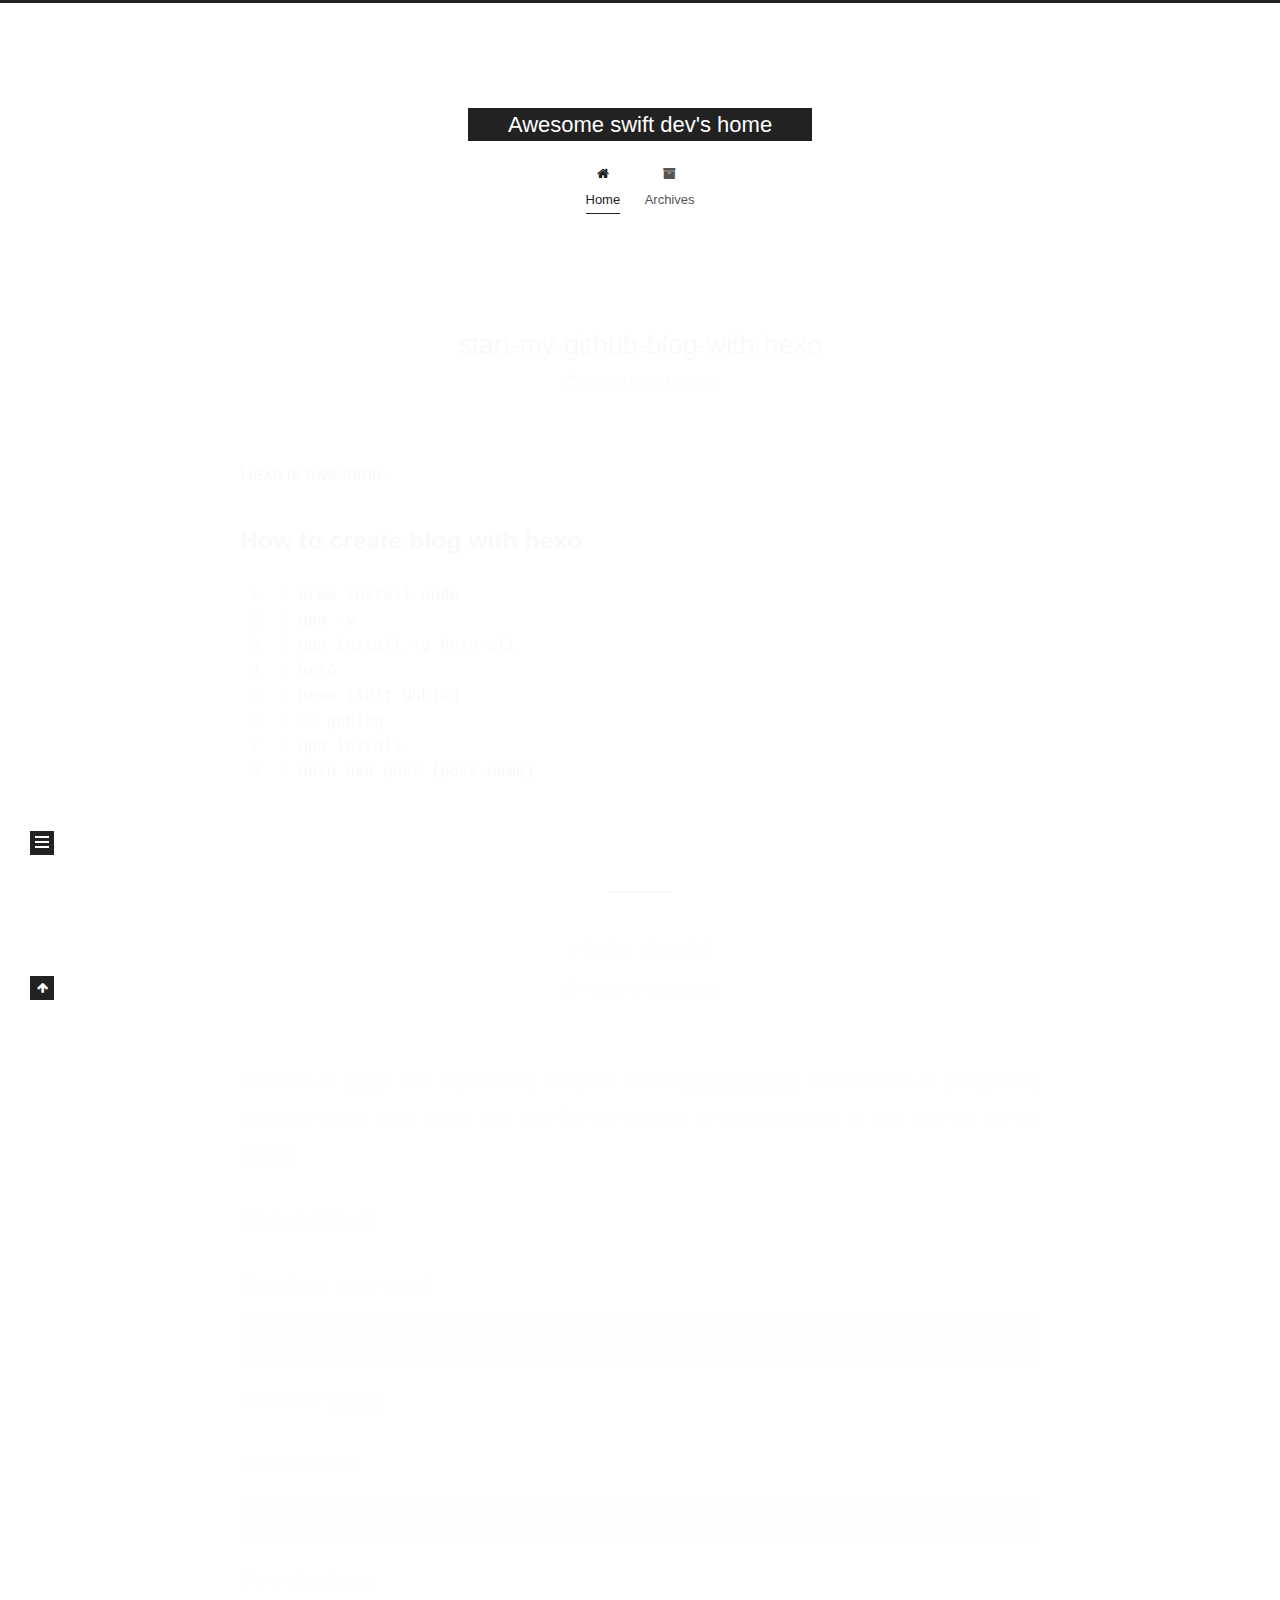
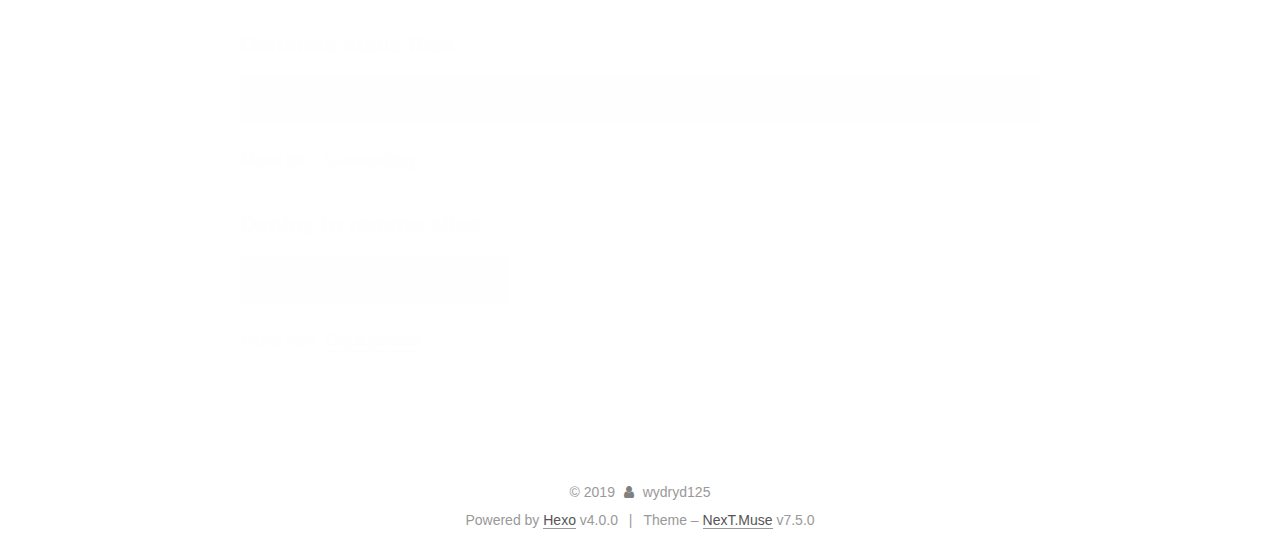
==== commit 0d65dcd4: "Site updated: 2019-11-12 10:28:24" ====
--- a/index.html
+++ b/index.html
@@ -1,12 +1,56 @@
 <!DOCTYPE html>
-<html>
+<html lang="en">
 <head>
-  <meta charset="utf-8">
-  
-
-  
-  <title>Awesome swift dev&#39;s home</title>
-  <meta name="viewport" content="width=device-width, initial-scale=1, maximum-scale=1">
+  <meta charset="UTF-8">
+<meta name="viewport" content="width=device-width, initial-scale=1, maximum-scale=2">
+<meta name="theme-color" content="#222">
+<meta name="generator" content="Hexo 4.0.0">
+  <link rel="apple-touch-icon" sizes="180x180" href="/images/apple-touch-icon-next.png">
+  <link rel="icon" type="image/png" sizes="32x32" href="/images/favicon-32x32-next.png">
+  <link rel="icon" type="image/png" sizes="16x16" href="/images/favicon-16x16-next.png">
+  <link rel="mask-icon" href="/images/logo.svg" color="#222">
+  <link rel="alternate" href="/atom.xml" title="Awesome swift dev's home" type="application/atom+xml">
+
+<link rel="stylesheet" href="/css/main.css">
+
+
+<link rel="stylesheet" href="/lib/font-awesome/css/font-awesome.min.css">
+
+
+<script id="hexo-configurations">
+  var NexT = window.NexT || {};
+  var CONFIG = {
+    root: '/',
+    scheme: 'Muse',
+    version: '7.5.0',
+    exturl: false,
+    sidebar: {"position":"left","display":"post","offset":12,"onmobile":false},
+    copycode: {"enable":false,"show_result":false,"style":null},
+    back2top: {"enable":true,"sidebar":false,"scrollpercent":false},
+    bookmark: {"enable":false,"color":"#222","save":"auto"},
+    fancybox: false,
+    mediumzoom: false,
+    lazyload: false,
+    pangu: false,
+    algolia: {
+      appID: '',
+      apiKey: '',
+      indexName: '',
+      hits: {"per_page":10},
+      labels: {"input_placeholder":"Search for Posts","hits_empty":"We didn't find any results for the search: ${query}","hits_stats":"${hits} results found in ${time} ms"}
+    },
+    localsearch: {"enable":false,"trigger":"auto","top_n_per_article":1,"unescape":false,"preload":false},
+    path: '',
+    motion: {"enable":true,"async":false,"transition":{"post_block":"fadeIn","post_header":"slideDownIn","post_body":"slideDownIn","coll_header":"slideLeftIn","sidebar":"slideUpIn"}},
+    translation: {
+      copy_button: 'Copy',
+      copy_success: 'Copied',
+      copy_failure: 'Copy failed'
+    },
+    sidebarPadding: 40
+  };
+</script>
+
   <meta name="keywords" content="swift, git, dev, devops, digital transformation">
 <meta property="og:type" content="website">
 <meta property="og:title" content="Awesome swift dev&#39;s home">
@@ -14,233 +58,386 @@
 <meta property="og:site_name" content="Awesome swift dev&#39;s home">
 <meta property="og:locale" content="en">
 <meta name="twitter:card" content="summary">
-  
-    <link rel="alternate" href="/atom.xml" title="Awesome swift dev&#39;s home" type="application/atom+xml">
-  
-  
-    <link rel="icon" href="/favicon.png">
-  
-  
-    <link href="//fonts.googleapis.com/css?family=Source+Code+Pro" rel="stylesheet" type="text/css">
-  
-  <link rel="stylesheet" href="/css/style.css">
+
+<link rel="canonical" href="https://wydryd125.github.io/">
+
+
+<script id="page-configurations">
+  // https://hexo.io/docs/variables.html
+  CONFIG.page = {
+    sidebar: "",
+    isHome: true,
+    isPost: false,
+    isPage: false,
+    isArchive: false
+  };
+</script>
+
+  <title>Awesome swift dev's home</title>
+  
+
+
+
+
+
+
+  <noscript>
+  <style>
+  .use-motion .brand,
+  .use-motion .menu-item,
+  .sidebar-inner,
+  .use-motion .post-block,
+  .use-motion .pagination,
+  .use-motion .comments,
+  .use-motion .post-header,
+  .use-motion .post-body,
+  .use-motion .collection-header { opacity: initial; }
+
+  .use-motion .site-title,
+  .use-motion .site-subtitle {
+    opacity: initial;
+    top: initial;
+  }
+
+  .use-motion .logo-line-before i { left: initial; }
+  .use-motion .logo-line-after i { right: initial; }
+  </style>
+</noscript>
+
 </head>
 
-<body>
-  <div id="container">
-    <div id="wrap">
-      <header id="header">
-  <div id="banner"></div>
-  <div id="header-outer" class="outer">
-    <div id="header-title" class="inner">
-      <h1 id="logo-wrap">
-        <a href="/" id="logo">Awesome swift dev&#39;s home</a>
-      </h1>
+<body itemscope itemtype="http://schema.org/WebPage">
+  <div class="container use-motion">
+    <div class="headband"></div>
+
+    <header class="header" itemscope itemtype="http://schema.org/WPHeader">
+      <div class="header-inner"><div class="site-brand-container">
+  <div class="site-meta">
+
+    <div>
+      <a href="/" class="brand" rel="start">
+        <span class="logo-line-before"><i></i></span>
+        <span class="site-title">Awesome swift dev's home</span>
+        <span class="logo-line-after"><i></i></span>
+      </a>
+    </div>
+  </div>
+
+  <div class="site-nav-toggle">
+    <div class="toggle" aria-label="Toggle navigation bar">
+      <span class="toggle-line toggle-line-first"></span>
+      <span class="toggle-line toggle-line-middle"></span>
+      <span class="toggle-line toggle-line-last"></span>
+    </div>
+  </div>
+</div>
+
+
+<nav class="site-nav">
+  
+  <ul id="menu" class="menu">
+        <li class="menu-item menu-item-home">
+
+    <a href="/" rel="section"><i class="fa fa-fw fa-home"></i>Home</a>
+
+  </li>
+        <li class="menu-item menu-item-archives">
+
+    <a href="/archives/" rel="section"><i class="fa fa-fw fa-archive"></i>Archives</a>
+
+  </li>
+  </ul>
+
+</nav>
+</div>
+    </header>
+
+    
+  <div class="back-to-top">
+    <i class="fa fa-arrow-up"></i>
+    <span>0%</span>
+  </div>
+
+
+    <main class="main">
+      <div class="main-inner">
+        <div class="content-wrap">
+          
+
+          <div class="content">
+            
+
+  <div class="posts-expand">
+        
+  
+  
+  <article itemscope itemtype="http://schema.org/Article" class="post-block home" lang="en">
+    <link itemprop="mainEntityOfPage" href="https://wydryd125.github.io/2019/11/start-my-github-blog-with-hexo/">
+
+    <span hidden itemprop="author" itemscope itemtype="http://schema.org/Person">
+      <meta itemprop="image" content="/images/avatar.gif">
+      <meta itemprop="name" content="wydryd125">
+      <meta itemprop="description" content="">
+    </span>
+
+    <span hidden itemprop="publisher" itemscope itemtype="http://schema.org/Organization">
+      <meta itemprop="name" content="Awesome swift dev's home">
+    </span>
+      <header class="post-header">
+        <h1 class="post-title" itemprop="name headline">
+          
+            <a href="/2019/11/start-my-github-blog-with-hexo/" class="post-title-link" itemprop="url">start-my-github-blog-with-hexo</a>
+        </h1>
+
+        <div class="post-meta">
+            <span class="post-meta-item">
+              <span class="post-meta-item-icon">
+                <i class="fa fa-calendar-o"></i>
+              </span>
+              <span class="post-meta-item-text">Posted on</span>
+              
+
+              <time title="Created: 2019-11-11 12:23:05 / Modified: 13:03:31" itemprop="dateCreated datePublished" datetime="2019-11-11T12:23:05+09:00">2019-11-11</time>
+            </span>
+
+          
+
+        </div>
+      </header>
+
+    
+    
+    
+    <div class="post-body" itemprop="articleBody">
+
+      
+          <p>Hexo is awesome.</p>
+<h2 id="How-to-create-blog-with-hexo"><a href="#How-to-create-blog-with-hexo" class="headerlink" title="How to create blog with hexo"></a>How to create blog with hexo</h2><figure class="highlight shell"><table><tr><td class="gutter"><pre><span class="line">1</span><br><span class="line">2</span><br><span class="line">3</span><br><span class="line">4</span><br><span class="line">5</span><br><span class="line">6</span><br><span class="line">7</span><br><span class="line">8</span><br></pre></td><td class="code"><pre><span class="line"><span class="meta">$</span><span class="bash"> brew install node</span></span><br><span class="line"><span class="meta">$</span><span class="bash"> npm -v</span></span><br><span class="line"><span class="meta">$</span><span class="bash"> npm install -g hexo-cli</span></span><br><span class="line"><span class="meta">$</span><span class="bash"> hexo</span></span><br><span class="line"><span class="meta">$</span><span class="bash"> hexo iinit ghblog</span></span><br><span class="line"><span class="meta">$</span><span class="bash"> <span class="built_in">cd</span> ghblog</span></span><br><span class="line"><span class="meta">$</span><span class="bash"> npm install</span></span><br><span class="line"><span class="meta">$</span><span class="bash"> hexo new post &#123;post-name&#125;</span></span><br></pre></td></tr></table></figure>
+
       
     </div>
-    <div id="header-inner" class="inner">
-      <nav id="main-nav">
-        <a id="main-nav-toggle" class="nav-icon"></a>
-        
-          <a class="main-nav-link" href="/">Home</a>
-        
-          <a class="main-nav-link" href="/archives">Archives</a>
-        
-      </nav>
-      <nav id="sub-nav">
-        
-          <a id="nav-rss-link" class="nav-icon" href="/atom.xml" title="RSS Feed"></a>
-        
-        <a id="nav-search-btn" class="nav-icon" title="Search"></a>
-      </nav>
-      <div id="search-form-wrap">
-        <form action="//google.com/search" method="get" accept-charset="UTF-8" class="search-form"><input type="search" name="q" class="search-form-input" placeholder="Search"><button type="submit" class="search-form-submit">&#xF002;</button><input type="hidden" name="sitesearch" value="https://wydryd125.github.io"></form>
-      </div>
-    </div>
-  </div>
-</header>
-      <div class="outer">
-        <section id="main">
-  
-    <article id="post-start-my-github-blog-with-hexo" class="article article-type-post" itemscope itemprop="blogPost">
-  <div class="article-meta">
-    <a href="/2019/11/start-my-github-blog-with-hexo/" class="article-date">
-  <time datetime="2019-11-11T03:23:05.000Z" itemprop="datePublished">2019-11-11</time>
-</a>
-    
-  </div>
-  <div class="article-inner">
-    
-    
-      <header class="article-header">
-        
-  
-    <h1 itemprop="name">
-      <a class="article-title" href="/2019/11/start-my-github-blog-with-hexo/">start-my-github-blog-with-hexo</a>
-    </h1>
-  
-
+
+    
+    
+    
+      <footer class="post-footer">
+        <div class="post-eof"></div>
+      </footer>
+  </article>
+  
+  
+  
+
+        
+  
+  
+  <article itemscope itemtype="http://schema.org/Article" class="post-block home" lang="en">
+    <link itemprop="mainEntityOfPage" href="https://wydryd125.github.io/2019/11/hello-world/">
+
+    <span hidden itemprop="author" itemscope itemtype="http://schema.org/Person">
+      <meta itemprop="image" content="/images/avatar.gif">
+      <meta itemprop="name" content="wydryd125">
+      <meta itemprop="description" content="">
+    </span>
+
+    <span hidden itemprop="publisher" itemscope itemtype="http://schema.org/Organization">
+      <meta itemprop="name" content="Awesome swift dev's home">
+    </span>
+      <header class="post-header">
+        <h1 class="post-title" itemprop="name headline">
+          
+            <a href="/2019/11/hello-world/" class="post-title-link" itemprop="url">Hello World</a>
+        </h1>
+
+        <div class="post-meta">
+            <span class="post-meta-item">
+              <span class="post-meta-item-icon">
+                <i class="fa fa-calendar-o"></i>
+              </span>
+              <span class="post-meta-item-text">Posted on</span>
+
+              <time title="Created: 2019-11-11 12:20:14" itemprop="dateCreated datePublished" datetime="2019-11-11T12:20:14+09:00">2019-11-11</time>
+            </span>
+
+          
+
+        </div>
       </header>
-    
-    <div class="article-entry" itemprop="articleBody">
+
+    
+    
+    
+    <div class="post-body" itemprop="articleBody">
+
       
-        <p>Hexo is awesome.</p>
-<h2 id="How-to-create-blog-with-hexo"><a href="#How-to-create-blog-with-hexo" class="headerlink" title="How to create blog with hexo"></a>How to create blog with hexo</h2><figure class="highlight shell"><table><tr><td class="gutter"><pre><span class="line">1</span><br><span class="line">2</span><br><span class="line">3</span><br><span class="line">4</span><br><span class="line">5</span><br><span class="line">6</span><br><span class="line">7</span><br><span class="line">8</span><br></pre></td><td class="code"><pre><span class="line"><span class="meta">$</span><span class="bash"> brew install node</span></span><br><span class="line"><span class="meta">$</span><span class="bash"> npm -v</span></span><br><span class="line"><span class="meta">$</span><span class="bash"> npm install -g hexo-cli</span></span><br><span class="line"><span class="meta">$</span><span class="bash"> hexo</span></span><br><span class="line"><span class="meta">$</span><span class="bash"> hexo iinit ghblog</span></span><br><span class="line"><span class="meta">$</span><span class="bash"> <span class="built_in">cd</span> ghblog</span></span><br><span class="line"><span class="meta">$</span><span class="bash"> npm install</span></span><br><span class="line"><span class="meta">$</span><span class="bash"> hexo new post &#123;post-name&#125;</span></span><br></pre></td></tr></table></figure>
+          <p>Welcome to <a href="https://hexo.io/" target="_blank" rel="noopener">Hexo</a>! This is your very first post. Check <a href="https://hexo.io/docs/" target="_blank" rel="noopener">documentation</a> for more info. If you get any problems when using Hexo, you can find the answer in <a href="https://hexo.io/docs/troubleshooting.html" target="_blank" rel="noopener">troubleshooting</a> or you can ask me on <a href="https://github.com/hexojs/hexo/issues" target="_blank" rel="noopener">GitHub</a>.</p>
+<h2 id="Quick-Start"><a href="#Quick-Start" class="headerlink" title="Quick Start"></a>Quick Start</h2><h3 id="Create-a-new-post"><a href="#Create-a-new-post" class="headerlink" title="Create a new post"></a>Create a new post</h3><figure class="highlight bash"><table><tr><td class="gutter"><pre><span class="line">1</span><br></pre></td><td class="code"><pre><span class="line">$ hexo new <span class="string">"My New Post"</span></span><br></pre></td></tr></table></figure>
+
+<p>More info: <a href="https://hexo.io/docs/writing.html" target="_blank" rel="noopener">Writing</a></p>
+<h3 id="Run-server"><a href="#Run-server" class="headerlink" title="Run server"></a>Run server</h3><figure class="highlight bash"><table><tr><td class="gutter"><pre><span class="line">1</span><br></pre></td><td class="code"><pre><span class="line">$ hexo server</span><br></pre></td></tr></table></figure>
+
+<p>More info: <a href="https://hexo.io/docs/server.html" target="_blank" rel="noopener">Server</a></p>
+<h3 id="Generate-static-files"><a href="#Generate-static-files" class="headerlink" title="Generate static files"></a>Generate static files</h3><figure class="highlight bash"><table><tr><td class="gutter"><pre><span class="line">1</span><br></pre></td><td class="code"><pre><span class="line">$ hexo generate</span><br></pre></td></tr></table></figure>
+
+<p>More info: <a href="https://hexo.io/docs/generating.html" target="_blank" rel="noopener">Generating</a></p>
+<h3 id="Deploy-to-remote-sites"><a href="#Deploy-to-remote-sites" class="headerlink" title="Deploy to remote sites"></a>Deploy to remote sites</h3><figure class="highlight bash"><table><tr><td class="gutter"><pre><span class="line">1</span><br></pre></td><td class="code"><pre><span class="line">$ hexo deploy</span><br></pre></td></tr></table></figure>
+
+<p>More info: <a href="https://hexo.io/docs/one-command-deployment.html" target="_blank" rel="noopener">Deployment</a></p>
 
       
     </div>
-    <footer class="article-footer">
-      <a data-url="https://wydryd125.github.io/2019/11/start-my-github-blog-with-hexo/" data-id="ck2twjmvo0001ryj385v737ej" class="article-share-link">Share</a>
-      
-      
-  <ul class="article-tag-list" itemprop="keywords"><li class="article-tag-list-item"><a class="article-tag-list-link" href="/tags/hexo-git-github/" rel="tag">hexo, git, github</a></li></ul>
-
+
+    
+    
+    
+      <footer class="post-footer">
+        <div class="post-eof"></div>
+      </footer>
+  </article>
+  
+  
+  
+
+  </div>
+
+  
+
+
+
+          </div>
+          
+
+        </div>
+          
+  
+  <div class="toggle sidebar-toggle">
+    <span class="toggle-line toggle-line-first"></span>
+    <span class="toggle-line toggle-line-middle"></span>
+    <span class="toggle-line toggle-line-last"></span>
+  </div>
+
+  <aside class="sidebar">
+    <div class="sidebar-inner">
+
+      <ul class="sidebar-nav motion-element">
+        <li class="sidebar-nav-toc">
+          Table of Contents
+        </li>
+        <li class="sidebar-nav-overview">
+          Overview
+        </li>
+      </ul>
+
+      <!--noindex-->
+      <div class="post-toc-wrap sidebar-panel">
+      </div>
+      <!--/noindex-->
+
+      <div class="site-overview-wrap sidebar-panel">
+        <div class="site-author motion-element" itemprop="author" itemscope itemtype="http://schema.org/Person">
+  <p class="site-author-name" itemprop="name">wydryd125</p>
+  <div class="site-description" itemprop="description"></div>
+</div>
+<div class="site-state-wrap motion-element">
+  <nav class="site-state">
+      <div class="site-state-item site-state-posts">
+          <a href="/archives/">
+        
+          <span class="site-state-item-count">2</span>
+          <span class="site-state-item-name">posts</span>
+        </a>
+      </div>
+      <div class="site-state-item site-state-tags">
+        <span class="site-state-item-count">1</span>
+        <span class="site-state-item-name">tags</span>
+      </div>
+  </nav>
+</div>
+  <div class="feed-link motion-element">
+    <a href="/atom.xml" rel="alternate">
+      <i class="fa fa-rss"></i>RSS
+    </a>
+  </div>
+
+
+
+      </div>
+
+    </div>
+  </aside>
+  <div id="sidebar-dimmer"></div>
+
+
+      </div>
+    </main>
+
+    <footer class="footer">
+      <div class="footer-inner">
+        
+
+<div class="copyright">
+  
+  &copy; 
+  <span itemprop="copyrightYear">2019</span>
+  <span class="with-love">
+    <i class="fa fa-user"></i>
+  </span>
+  <span class="author" itemprop="copyrightHolder">wydryd125</span>
+</div>
+  <div class="powered-by">Powered by <a href="https://hexo.io/" class="theme-link" rel="noopener" target="_blank">Hexo</a> v4.0.0
+  </div>
+  <span class="post-meta-divider">|</span>
+  <div class="theme-info">Theme – <a href="https://muse.theme-next.org/" class="theme-link" rel="noopener" target="_blank">NexT.Muse</a> v7.5.0
+  </div>
+
+        
+
+
+
+
+
+
+
+
+
+
+
+
+        
+      </div>
     </footer>
   </div>
-  
-</article>
-
-
-  
-    <article id="post-hello-world" class="article article-type-post" itemscope itemprop="blogPost">
-  <div class="article-meta">
-    <a href="/2019/11/hello-world/" class="article-date">
-  <time datetime="2019-11-11T03:20:14.212Z" itemprop="datePublished">2019-11-11</time>
-</a>
-    
-  </div>
-  <div class="article-inner">
-    
-    
-      <header class="article-header">
-        
-  
-    <h1 itemprop="name">
-      <a class="article-title" href="/2019/11/hello-world/">Hello World</a>
-    </h1>
-  
-
-      </header>
-    
-    <div class="article-entry" itemprop="articleBody">
-      
-        <p>Welcome to <a href="https://hexo.io/" target="_blank" rel="noopener">Hexo</a>! This is your very first post. Check <a href="https://hexo.io/docs/" target="_blank" rel="noopener">documentation</a> for more info. If you get any problems when using Hexo, you can find the answer in <a href="https://hexo.io/docs/troubleshooting.html" target="_blank" rel="noopener">troubleshooting</a> or you can ask me on <a href="https://github.com/hexojs/hexo/issues" target="_blank" rel="noopener">GitHub</a>.</p>
-<h2 id="Quick-Start"><a href="#Quick-Start" class="headerlink" title="Quick Start"></a>Quick Start</h2><h3 id="Create-a-new-post"><a href="#Create-a-new-post" class="headerlink" title="Create a new post"></a>Create a new post</h3><figure class="highlight bash"><table><tr><td class="gutter"><pre><span class="line">1</span><br></pre></td><td class="code"><pre><span class="line">$ hexo new <span class="string">"My New Post"</span></span><br></pre></td></tr></table></figure>
-
-<p>More info: <a href="https://hexo.io/docs/writing.html" target="_blank" rel="noopener">Writing</a></p>
-<h3 id="Run-server"><a href="#Run-server" class="headerlink" title="Run server"></a>Run server</h3><figure class="highlight bash"><table><tr><td class="gutter"><pre><span class="line">1</span><br></pre></td><td class="code"><pre><span class="line">$ hexo server</span><br></pre></td></tr></table></figure>
-
-<p>More info: <a href="https://hexo.io/docs/server.html" target="_blank" rel="noopener">Server</a></p>
-<h3 id="Generate-static-files"><a href="#Generate-static-files" class="headerlink" title="Generate static files"></a>Generate static files</h3><figure class="highlight bash"><table><tr><td class="gutter"><pre><span class="line">1</span><br></pre></td><td class="code"><pre><span class="line">$ hexo generate</span><br></pre></td></tr></table></figure>
-
-<p>More info: <a href="https://hexo.io/docs/generating.html" target="_blank" rel="noopener">Generating</a></p>
-<h3 id="Deploy-to-remote-sites"><a href="#Deploy-to-remote-sites" class="headerlink" title="Deploy to remote sites"></a>Deploy to remote sites</h3><figure class="highlight bash"><table><tr><td class="gutter"><pre><span class="line">1</span><br></pre></td><td class="code"><pre><span class="line">$ hexo deploy</span><br></pre></td></tr></table></figure>
-
-<p>More info: <a href="https://hexo.io/docs/one-command-deployment.html" target="_blank" rel="noopener">Deployment</a></p>
-
-      
-    </div>
-    <footer class="article-footer">
-      <a data-url="https://wydryd125.github.io/2019/11/hello-world/" data-id="ck2twjmvf0000ryj326fkgv8f" class="article-share-link">Share</a>
-      
-      
-    </footer>
-  </div>
-  
-</article>
-
-
-  
-
-
-</section>
-        
-          <aside id="sidebar">
-  
-    
-
-  
-    
-  <div class="widget-wrap">
-    <h3 class="widget-title">Tags</h3>
-    <div class="widget">
-      <ul class="tag-list" itemprop="keywords"><li class="tag-list-item"><a class="tag-list-link" href="/tags/hexo-git-github/" rel="tag">hexo, git, github</a></li></ul>
-    </div>
-  </div>
-
-
-  
-    
-  <div class="widget-wrap">
-    <h3 class="widget-title">Tag Cloud</h3>
-    <div class="widget tagcloud">
-      <a href="/tags/hexo-git-github/" style="font-size: 10px;">hexo, git, github</a>
-    </div>
-  </div>
-
-  
-    
-  <div class="widget-wrap">
-    <h3 class="widget-title">Archives</h3>
-    <div class="widget">
-      <ul class="archive-list"><li class="archive-list-item"><a class="archive-list-link" href="/archives/2019/11/">November 2019</a></li></ul>
-    </div>
-  </div>
-
-
-  
-    
-  <div class="widget-wrap">
-    <h3 class="widget-title">Recent Posts</h3>
-    <div class="widget">
-      <ul>
-        
-          <li>
-            <a href="/2019/11/start-my-github-blog-with-hexo/">start-my-github-blog-with-hexo</a>
-          </li>
-        
-          <li>
-            <a href="/2019/11/hello-world/">Hello World</a>
-          </li>
-        
-      </ul>
-    </div>
-  </div>
-
-  
-</aside>
-        
-      </div>
-      <footer id="footer">
-  
-  <div class="outer">
-    <div id="footer-info" class="inner">
-      &copy; 2019 wydryd125<br>
-      Powered by <a href="http://hexo.io/" target="_blank">Hexo</a>
-    </div>
-  </div>
-</footer>
-    </div>
-    <nav id="mobile-nav">
-  
-    <a href="/" class="mobile-nav-link">Home</a>
-  
-    <a href="/archives" class="mobile-nav-link">Archives</a>
-  
-</nav>
-    
-
-<script src="//ajax.googleapis.com/ajax/libs/jquery/2.0.3/jquery.min.js"></script>
-
-
-  <link rel="stylesheet" href="/fancybox/jquery.fancybox.css">
-  <script src="/fancybox/jquery.fancybox.pack.js"></script>
-
-
-<script src="/js/script.js"></script>
-
-
-
-  </div>
+
+  
+  <script src="/lib/anime.min.js"></script>
+  <script src="/lib/velocity/velocity.min.js"></script>
+  <script src="/lib/velocity/velocity.ui.min.js"></script>
+<script src="/js/utils.js"></script><script src="/js/motion.js"></script>
+<script src="/js/schemes/muse.js"></script>
+<script src="/js/next-boot.js"></script>
+
+
+
+  
+
+
+
+
+
+
+
+
+
+
+
+
+
+
+
+
+  
+
+  
+
 </body>
-</html>+</html>
--- a/css/main.css
+++ b/css/main.css
@@ -0,0 +1,2286 @@
+html {
+  line-height: 1.15; /* 1 */
+  -webkit-text-size-adjust: 100%; /* 2 */
+}
+body {
+  margin: 0;
+}
+main {
+  display: block;
+}
+h1 {
+  font-size: 2em;
+  margin: 0.67em 0;
+}
+hr {
+  box-sizing: content-box; /* 1 */
+  height: 0; /* 1 */
+  overflow: visible; /* 2 */
+}
+pre {
+  font-family: monospace, monospace; /* 1 */
+  font-size: 1em; /* 2 */
+}
+a {
+  background: transparent;
+}
+abbr[title] {
+  border-bottom: none; /* 1 */
+  text-decoration: underline; /* 2 */
+  text-decoration: underline dotted; /* 2 */
+}
+b,
+strong {
+  font-weight: bolder;
+}
+code,
+kbd,
+samp {
+  font-family: monospace, monospace; /* 1 */
+  font-size: 1em; /* 2 */
+}
+small {
+  font-size: 80%;
+}
+sub,
+sup {
+  font-size: 75%;
+  line-height: 0;
+  position: relative;
+  vertical-align: baseline;
+}
+sub {
+  bottom: -0.25em;
+}
+sup {
+  top: -0.5em;
+}
+img {
+  border-style: none;
+}
+button,
+input,
+optgroup,
+select,
+textarea {
+  font-family: inherit; /* 1 */
+  font-size: 100%; /* 1 */
+  line-height: 1.15; /* 1 */
+  margin: 0; /* 2 */
+}
+button,
+input {
+/* 1 */
+  overflow: visible;
+}
+button,
+select {
+/* 1 */
+  text-transform: none;
+}
+button,
+[type='button'],
+[type='reset'],
+[type='submit'] {
+  -webkit-appearance: button;
+}
+button::-moz-focus-inner,
+[type='button']::-moz-focus-inner,
+[type='reset']::-moz-focus-inner,
+[type='submit']::-moz-focus-inner {
+  border-style: none;
+  padding: 0;
+}
+button:-moz-focusring,
+[type='button']:-moz-focusring,
+[type='reset']:-moz-focusring,
+[type='submit']:-moz-focusring {
+  outline: 1px dotted ButtonText;
+}
+fieldset {
+  padding: 0.35em 0.75em 0.625em;
+}
+legend {
+  box-sizing: border-box; /* 1 */
+  color: inherit; /* 2 */
+  display: table; /* 1 */
+  max-width: 100%; /* 1 */
+  padding: 0; /* 3 */
+  white-space: normal; /* 1 */
+}
+progress {
+  vertical-align: baseline;
+}
+textarea {
+  overflow: auto;
+}
+[type='checkbox'],
+[type='radio'] {
+  box-sizing: border-box; /* 1 */
+  padding: 0; /* 2 */
+}
+[type='number']::-webkit-inner-spin-button,
+[type='number']::-webkit-outer-spin-button {
+  height: auto;
+}
+[type='search'] {
+  outline-offset: -2px; /* 2 */
+  -webkit-appearance: textfield; /* 1 */
+}
+[type='search']::-webkit-search-decoration {
+  -webkit-appearance: none;
+}
+::-webkit-file-upload-button {
+  font: inherit; /* 2 */
+  -webkit-appearance: button; /* 1 */
+}
+details {
+  display: block;
+}
+summary {
+  display: list-item;
+}
+template {
+  display: none;
+}
+[hidden] {
+  display: none;
+}
+::selection {
+  background: #262a30;
+  color: #fff;
+}
+html,
+body {
+  height: 100%;
+}
+body {
+  background: #fff;
+  color: #555;
+  font-family: 'Lato', "PingFang SC", "Microsoft YaHei", sans-serif;
+  font-size: 1em;
+  line-height: 2;
+}
+@media (max-width: 991px) {
+  body {
+    padding-left: 0 !important;
+    padding-right: 0 !important;
+  }
+}
+h1,
+h2,
+h3,
+h4,
+h5,
+h6 {
+  font-family: 'Lato', "PingFang SC", "Microsoft YaHei", sans-serif;
+  font-weight: bold;
+  line-height: 1.5;
+  margin: 20px 0 15px;
+  padding: 0;
+}
+h1 {
+  font-size: 1.5em;
+}
+h2 {
+  font-size: 1.375em;
+}
+h3 {
+  font-size: 1.25em;
+}
+h4 {
+  font-size: 1.125em;
+}
+h5 {
+  font-size: 1em;
+}
+h6 {
+  font-size: 0.875em;
+}
+p {
+  margin: 0 0 20px 0;
+}
+a,
+span.exturl {
+  overflow-wrap: break-word;
+  word-wrap: break-word;
+  border-bottom: 1px solid #999;
+  color: #555;
+  outline: 0;
+  text-decoration: none;
+  cursor: pointer;
+}
+a:hover,
+span.exturl:hover {
+  border-bottom-color: #222;
+  color: #222;
+}
+iframe,
+img,
+video {
+  display: block;
+  margin-left: auto;
+  margin-right: auto;
+  max-width: 100%;
+}
+hr {
+  background-color: #ddd;
+  background-image: repeating-linear-gradient(-45deg, #fff, #fff 4px, transparent 4px, transparent 8px);
+  border: 0;
+  height: 3px;
+  margin: 40px 0;
+}
+blockquote {
+  border-left: 4px solid #ddd;
+  color: #666;
+  margin: 0;
+  padding: 0 15px;
+}
+blockquote cite::before {
+  content: '-';
+  padding: 0 5px;
+}
+dt {
+  font-weight: 700;
+}
+dd {
+  margin: 0;
+  padding: 0;
+}
+kbd {
+  background-color: #f5f5f5;
+  background-image: linear-gradient(#eee, #fff, #eee);
+  border: 1px solid #ccc;
+  border-radius: 0.2em;
+  box-shadow: 0.1em 0.1em 0.2em rgba(0,0,0,0.1);
+  font-family: inherit;
+  padding: 0.1em 0.3em;
+  white-space: nowrap;
+}
+.table-container {
+  -webkit-overflow-scrolling: touch;
+  overflow: auto;
+}
+table {
+  border-collapse: collapse;
+  border-spacing: 0;
+  font-size: 0.875em;
+  margin: 0 0 20px 0;
+  width: 100%;
+}
+table > tbody > tr:nth-of-type(odd) {
+  background: #f9f9f9;
+}
+table > tbody > tr:hover {
+  background: #f5f5f5;
+}
+caption,
+th,
+td {
+  font-weight: normal;
+  padding: 8px;
+  text-align: left;
+  vertical-align: middle;
+}
+th,
+td {
+  border: 1px solid #ddd;
+  border-bottom: 3px solid #ddd;
+}
+th {
+  font-weight: 700;
+  padding-bottom: 10px;
+}
+td {
+  border-bottom-width: 1px;
+}
+.btn {
+  background: #222;
+  border: 2px solid #222;
+  border-radius: 0;
+  color: #fff;
+  display: inline-block;
+  font-size: 0.875em;
+  line-height: 2;
+  padding: 0 20px;
+  text-decoration: none;
+  transition-property: background-color;
+  transition-delay: 0s;
+  transition-duration: 0.2s;
+  transition-timing-function: ease-in-out;
+}
+.btn:hover {
+  background: #fff;
+  border-color: #222;
+  color: #222;
+}
+.btn + .btn {
+  margin: 0 0 8px 8px;
+}
+.btn .fa-fw {
+  text-align: left;
+  width: 1.285714285714286em;
+}
+.toggle {
+  line-height: 0;
+}
+.toggle .toggle-line {
+  background: #fff;
+  display: inline-block;
+  height: 2px;
+  left: 0;
+  position: relative;
+  top: 0;
+  transition: all 0.4s;
+  vertical-align: top;
+  width: 100%;
+}
+.toggle .toggle-line:not(:first-child) {
+  margin-top: 3px;
+}
+.toggle.toggle-arrow .toggle-line-first {
+  left: 50%;
+  top: 2px;
+  transform: rotate(45deg);
+  width: 50%;
+}
+.toggle.toggle-arrow .toggle-line-middle {
+  left: 2px;
+  width: 90%;
+}
+.toggle.toggle-arrow .toggle-line-last {
+  left: 50%;
+  top: -2px;
+  transform: rotate(-45deg);
+  width: 50%;
+}
+.toggle.toggle-close .toggle-line-first {
+  transform: rotate(-45deg);
+  top: 5px;
+}
+.toggle.toggle-close .toggle-line-middle {
+  opacity: 0;
+}
+.toggle.toggle-close .toggle-line-last {
+  transform: rotate(45deg);
+  top: -5px;
+}
+pre,
+.highlight {
+  background: #f7f7f7;
+  color: #4d4d4c;
+  line-height: 1.6;
+  margin: 0 auto 20px;
+}
+pre,
+code {
+  font-family: consolas, Menlo, monospace, "PingFang SC", "Microsoft YaHei";
+}
+code {
+  background: #eee;
+  border-radius: 3px;
+  color: #555;
+  padding: 2px 4px;
+  overflow-wrap: break-word;
+  word-wrap: break-word;
+}
+pre {
+  overflow: auto;
+  padding: 10px;
+}
+pre code {
+  background: none;
+  color: #4d4d4c;
+  font-size: 0.875em;
+  padding: 0;
+  text-shadow: none;
+}
+.highlight *::selection {
+  background: #d6d6d6;
+}
+.highlight pre {
+  border: 0;
+  margin: 0;
+  padding: 10px 0;
+}
+.highlight table {
+  border: 0;
+  margin: 0;
+  width: auto;
+}
+.highlight td {
+  border: 0;
+  padding: 0;
+}
+.highlight figcaption {
+  background: #eee;
+  color: #4d4d4c;
+  line-height: 1em;
+  margin: 0;
+  padding: 0.5em;
+}
+.highlight figcaption::before,
+.highlight figcaption::after {
+  content: ' ';
+  display: table;
+}
+.highlight figcaption::after {
+  clear: both;
+}
+.highlight figcaption a {
+  color: #4d4d4c;
+  float: right;
+}
+.highlight figcaption a:hover {
+  border-bottom-color: #4d4d4c;
+}
+.highlight .gutter pre {
+  background: #eff2f3;
+  color: #869194;
+  padding-left: 10px;
+  padding-right: 10px;
+  text-align: right;
+}
+.highlight .code pre {
+  background: #f7f7f7;
+  padding-left: 10px;
+  width: 100%;
+}
+.gutter {
+  -moz-user-select: none;
+  -ms-user-select: none;
+  -webkit-user-select: none;
+  user-select: none;
+}
+.gist table {
+  width: auto;
+}
+.gist table td {
+  border: 0;
+}
+pre .deletion {
+  background: #fdd;
+}
+pre .addition {
+  background: #dfd;
+}
+pre .meta {
+  color: #eab700;
+  -moz-user-select: none;
+  -ms-user-select: none;
+  -webkit-user-select: none;
+  user-select: none;
+}
+pre .comment {
+  color: #8e908c;
+}
+pre .variable,
+pre .attribute,
+pre .tag,
+pre .name,
+pre .regexp,
+pre .ruby .constant,
+pre .xml .tag .title,
+pre .xml .pi,
+pre .xml .doctype,
+pre .html .doctype,
+pre .css .id,
+pre .css .class,
+pre .css .pseudo {
+  color: #c82829;
+}
+pre .number,
+pre .preprocessor,
+pre .built_in,
+pre .builtin-name,
+pre .literal,
+pre .params,
+pre .constant,
+pre .command {
+  color: #f5871f;
+}
+pre .ruby .class .title,
+pre .css .rules .attribute,
+pre .string,
+pre .symbol,
+pre .value,
+pre .inheritance,
+pre .header,
+pre .ruby .symbol,
+pre .xml .cdata,
+pre .special,
+pre .formula {
+  color: #718c00;
+}
+pre .title,
+pre .css .hexcolor {
+  color: #3e999f;
+}
+pre .function,
+pre .python .decorator,
+pre .python .title,
+pre .ruby .function .title,
+pre .ruby .title .keyword,
+pre .perl .sub,
+pre .javascript .title,
+pre .coffeescript .title {
+  color: #4271ae;
+}
+pre .keyword,
+pre .javascript .function {
+  color: #8959a8;
+}
+.blockquote-center {
+  border-left: none;
+  margin: 40px 0;
+  padding: 0;
+  position: relative;
+  text-align: center;
+}
+.blockquote-center::before,
+.blockquote-center::after {
+  background-repeat: no-repeat;
+  background-size: 22px 22px;
+  content: ' ';
+  display: block;
+  height: 24px;
+  opacity: 0.2;
+  position: absolute;
+  width: 100%;
+}
+.blockquote-center::before {
+  background-image: url("../images/quote-l.svg");
+  background-position: 0 -6px;
+  border-top: 1px solid #ccc;
+  top: -20px;
+}
+.blockquote-center::after {
+  background-image: url("../images/quote-r.svg");
+  background-position: 100% 8px;
+  border-bottom: 1px solid #ccc;
+  bottom: -20px;
+}
+.blockquote-center p,
+.blockquote-center div {
+  text-align: center;
+}
+.post-body .group-picture img {
+  border: 0;
+  margin: 0 auto;
+  padding: 0 3px;
+}
+.post-body .group-picture-row {
+  margin-bottom: 6px;
+  overflow: hidden;
+}
+.post-body .group-picture-column {
+  float: left;
+  margin-bottom: 10px;
+}
+.post-body .label {
+  display: inline;
+  padding: 0 2px;
+}
+.post-body .label.default {
+  background: #f0f0f0;
+}
+.post-body .label.primary {
+  background: #efe6f7;
+}
+.post-body .label.info {
+  background: #e5f2f8;
+}
+.post-body .label.success {
+  background: #e7f4e9;
+}
+.post-body .label.warning {
+  background: #fcf6e1;
+}
+.post-body .label.danger {
+  background: #fae8eb;
+}
+.post-body .tabs {
+  margin-bottom: 20px;
+}
+.post-body .tabs,
+.tabs-comment {
+  display: block;
+  padding-top: 10px;
+  position: relative;
+}
+.post-body .tabs ul.nav-tabs,
+.tabs-comment ul.nav-tabs {
+  display: flex;
+  flex-wrap: wrap;
+  margin: 0;
+  margin-bottom: -1px;
+  padding: 0;
+}
+@media (max-width: 413px) {
+  .post-body .tabs ul.nav-tabs,
+  .tabs-comment ul.nav-tabs {
+    display: block;
+    margin-bottom: 5px;
+  }
+}
+.post-body .tabs ul.nav-tabs li.tab,
+.tabs-comment ul.nav-tabs li.tab {
+  background: #fff;
+  border-bottom: 1px solid #ddd;
+  border-left: 1px solid transparent;
+  border-right: 1px solid transparent;
+  border-top: 3px solid transparent;
+  flex-grow: 1;
+  list-style-type: none;
+}
+@media (max-width: 413px) {
+  .post-body .tabs ul.nav-tabs li.tab,
+  .tabs-comment ul.nav-tabs li.tab {
+    border-bottom: 1px solid transparent;
+    border-left: 3px solid transparent;
+    border-right: 1px solid transparent;
+    border-top: 1px solid transparent;
+  }
+}
+.post-body .tabs ul.nav-tabs li.tab a,
+.tabs-comment ul.nav-tabs li.tab a {
+  border-bottom: initial;
+  display: block;
+  line-height: 1.8em;
+  outline: 0;
+  padding: 0.25em 0.75em;
+  text-align: center;
+  transition-delay: 0s;
+  transition-duration: 0.2s;
+  transition-timing-function: ease-out;
+}
+.post-body .tabs ul.nav-tabs li.tab a i,
+.tabs-comment ul.nav-tabs li.tab a i {
+  width: 1.285714285714286em;
+}
+.post-body .tabs ul.nav-tabs li.tab.active,
+.tabs-comment ul.nav-tabs li.tab.active {
+  border-bottom: 1px solid transparent;
+  border-left: 1px solid #ddd;
+  border-right: 1px solid #ddd;
+  border-top: 3px solid #fc6423;
+}
+@media (max-width: 413px) {
+  .post-body .tabs ul.nav-tabs li.tab.active,
+  .tabs-comment ul.nav-tabs li.tab.active {
+    border-bottom: 1px solid #ddd;
+    border-left: 3px solid #fc6423;
+    border-right: 1px solid #ddd;
+    border-top: 1px solid #ddd;
+  }
+}
+.post-body .tabs ul.nav-tabs li.tab.active a,
+.tabs-comment ul.nav-tabs li.tab.active a {
+  color: #555;
+  cursor: default;
+}
+.post-body .tabs .tab-content .tab-pane,
+.tabs-comment .tab-content .tab-pane {
+  border: 1px solid #ddd;
+  padding: 20px 20px 0 20px;
+}
+.post-body .tabs .tab-content .tab-pane:not(.active),
+.tabs-comment .tab-content .tab-pane:not(.active) {
+  display: none;
+}
+.post-body .tabs .tab-content .tab-pane.active,
+.tabs-comment .tab-content .tab-pane.active {
+  display: block;
+}
+.post-body .note {
+  margin-bottom: 20px;
+  padding: 15px;
+  position: relative;
+  border: 1px solid #eee;
+  border-left-width: 5px;
+  border-radius: 3px;
+}
+.post-body .note h2,
+.post-body .note h3,
+.post-body .note h4,
+.post-body .note h5,
+.post-body .note h6 {
+  margin-top: 0;
+  border-bottom: initial;
+  margin-bottom: 0;
+  padding-top: 0;
+}
+.post-body .note p:first-child,
+.post-body .note ul:first-child,
+.post-body .note ol:first-child,
+.post-body .note table:first-child,
+.post-body .note pre:first-child,
+.post-body .note blockquote:first-child,
+.post-body .note img:first-child {
+  margin-top: 0;
+}
+.post-body .note p:last-child,
+.post-body .note ul:last-child,
+.post-body .note ol:last-child,
+.post-body .note table:last-child,
+.post-body .note pre:last-child,
+.post-body .note blockquote:last-child,
+.post-body .note img:last-child {
+  margin-bottom: 0;
+}
+.post-body .note.default {
+  border-left-color: #777;
+}
+.post-body .note.default h2,
+.post-body .note.default h3,
+.post-body .note.default h4,
+.post-body .note.default h5,
+.post-body .note.default h6 {
+  color: #777;
+}
+.post-body .note.primary {
+  border-left-color: #6f42c1;
+}
+.post-body .note.primary h2,
+.post-body .note.primary h3,
+.post-body .note.primary h4,
+.post-body .note.primary h5,
+.post-body .note.primary h6 {
+  color: #6f42c1;
+}
+.post-body .note.info {
+  border-left-color: #428bca;
+}
+.post-body .note.info h2,
+.post-body .note.info h3,
+.post-body .note.info h4,
+.post-body .note.info h5,
+.post-body .note.info h6 {
+  color: #428bca;
+}
+.post-body .note.success {
+  border-left-color: #5cb85c;
+}
+.post-body .note.success h2,
+.post-body .note.success h3,
+.post-body .note.success h4,
+.post-body .note.success h5,
+.post-body .note.success h6 {
+  color: #5cb85c;
+}
+.post-body .note.warning {
+  border-left-color: #f0ad4e;
+}
+.post-body .note.warning h2,
+.post-body .note.warning h3,
+.post-body .note.warning h4,
+.post-body .note.warning h5,
+.post-body .note.warning h6 {
+  color: #f0ad4e;
+}
+.post-body .note.danger {
+  border-left-color: #d9534f;
+}
+.post-body .note.danger h2,
+.post-body .note.danger h3,
+.post-body .note.danger h4,
+.post-body .note.danger h5,
+.post-body .note.danger h6 {
+  color: #d9534f;
+}
+.pagination .prev,
+.pagination .next,
+.pagination .page-number,
+.pagination .space {
+  display: inline-block;
+  margin: 0 10px;
+  padding: 0 11px;
+  position: relative;
+  top: -1px;
+}
+@media (max-width: 767px) {
+  .pagination .prev,
+  .pagination .next,
+  .pagination .page-number,
+  .pagination .space {
+    margin: 0 5px;
+  }
+}
+.pagination {
+  border-top: 1px solid #eee;
+  margin: 120px 0 0;
+  text-align: center;
+}
+.pagination .prev,
+.pagination .next,
+.pagination .page-number {
+  border-bottom: 0;
+  border-top: 1px solid #eee;
+  transition-property: border-color;
+  transition-delay: 0s;
+  transition-duration: 0.2s;
+  transition-timing-function: ease-in-out;
+}
+.pagination .prev:hover,
+.pagination .next:hover,
+.pagination .page-number:hover {
+  border-top-color: #222;
+}
+.pagination .space {
+  margin: 0;
+  padding: 0;
+}
+.pagination .prev {
+  margin-left: 0;
+}
+.pagination .next {
+  margin-right: 0;
+}
+.pagination .page-number.current {
+  background: #ccc;
+  border-top-color: #ccc;
+  color: #fff;
+}
+@media (max-width: 767px) {
+  .pagination {
+    border-top: none;
+  }
+  .pagination .prev,
+  .pagination .next,
+  .pagination .page-number {
+    border-bottom: 1px solid #eee;
+    border-top: 0;
+    margin-bottom: 10px;
+    padding: 0 10px;
+  }
+  .pagination .prev:hover,
+  .pagination .next:hover,
+  .pagination .page-number:hover {
+    border-bottom-color: #222;
+  }
+}
+.comments {
+  margin: 60px 20px 0;
+  overflow: hidden;
+}
+.comment-button-group {
+  display: flex;
+  flex-wrap: wrap-reverse;
+  justify-content: center;
+  margin: 1em 0;
+}
+.comment-button-group .comment-button {
+  margin: 0.1em 0.2em;
+}
+.comment-button-group .comment-button.active {
+  background: #fff;
+  border-color: #222;
+  color: #222;
+}
+.comment-position {
+  display: none;
+}
+.comment-position.active {
+  display: block;
+}
+.tabs-comment {
+  background: #fff;
+  margin-top: 4em;
+  padding-top: 0;
+}
+.tabs-comment .comments {
+  border: 0;
+  box-shadow: none;
+  margin-top: 0;
+  padding-top: 0;
+}
+.container {
+  min-height: 100%;
+  position: relative;
+}
+.main-inner {
+  margin: 0 auto;
+  width: 700px;
+}
+@media (min-width: 1200px) {
+  .main-inner {
+    width: 800px;
+  }
+}
+@media (min-width: 1600px) {
+  .main-inner {
+    width: 900px;
+  }
+}
+.header {
+  background: transparent;
+}
+.header-inner {
+  margin: 0 auto;
+  position: relative;
+  width: 700px;
+}
+@media (min-width: 1200px) {
+  .header-inner {
+    width: 800px;
+  }
+}
+@media (min-width: 1600px) {
+  .header-inner {
+    width: 900px;
+  }
+}
+.headband {
+  background: #222;
+  height: 3px;
+}
+.site-meta {
+  margin: 0;
+  text-align: center;
+}
+@media (max-width: 767px) {
+  .site-meta {
+    text-align: center;
+  }
+}
+.brand {
+  background: #222;
+  border-bottom: none;
+  color: #fff;
+  display: inline-block;
+  line-height: 1.375em;
+  padding: 0 40px;
+  position: relative;
+}
+.brand:hover {
+  color: #fff;
+}
+.site-title {
+  display: inline-block;
+  font-family: 'Lato', "PingFang SC", "Microsoft YaHei", sans-serif;
+  font-size: 1.375em;
+  font-weight: normal;
+  line-height: 1.5;
+  vertical-align: top;
+}
+.site-subtitle {
+  color: #999;
+  font-size: 0.8125em;
+  margin-top: 10px;
+}
+.use-motion .brand {
+  opacity: 0;
+}
+.use-motion .site-title,
+.use-motion .site-subtitle,
+.use-motion .custom-logo-image {
+  opacity: 0;
+  position: relative;
+  top: -10px;
+}
+.site-nav-toggle {
+  display: none;
+  left: 10px;
+  position: absolute;
+}
+@media (max-width: 767px) {
+  .site-nav-toggle {
+    display: block;
+  }
+}
+.site-nav-toggle .toggle {
+  background: transparent;
+  border: 0;
+  margin-top: 2px;
+  padding: 10px;
+  width: 22px;
+}
+.site-nav-toggle .toggle .toggle-line {
+  background: #555;
+  border-radius: 1px;
+}
+.site-nav {
+  display: block;
+}
+@media (max-width: 767px) {
+  .site-nav {
+    border-top: 1px solid #ddd;
+    clear: both;
+    display: none;
+    margin: 0 -10px;
+    padding: 0 10px;
+  }
+}
+.site-nav.site-nav-on {
+  display: block;
+}
+.menu {
+  margin-top: 20px;
+  padding-left: 0;
+  text-align: center;
+}
+.menu-item {
+  display: inline-block;
+  list-style: none;
+  margin: 0 10px;
+}
+@media (max-width: 767px) {
+  .menu-item {
+    margin-top: 10px;
+  }
+}
+.menu-item a,
+.menu-item span.exturl {
+  border-bottom: 0;
+  display: block;
+  font-size: 0.8125em;
+  transition-property: border-color;
+  transition-delay: 0s;
+  transition-duration: 0.2s;
+  transition-timing-function: ease-in-out;
+}
+@media (hover: none) {
+  .menu-item a:hover,
+  .menu-item span.exturl:hover {
+    border-bottom-color: transparent !important;
+  }
+}
+.menu-item .fa {
+  margin-right: 8px;
+}
+.menu-item .badge {
+  display: inline-block;
+  font-weight: 700;
+  line-height: 1;
+  margin-left: 0.35em;
+  margin-top: 0.35em;
+  text-align: center;
+  white-space: nowrap;
+}
+@media (max-width: 767px) {
+  .menu-item .badge {
+    float: right;
+    margin-left: 0;
+  }
+}
+.use-motion .menu-item {
+  opacity: 0;
+}
+.sidebar {
+  background: #222;
+  bottom: 0;
+  box-shadow: inset 0 2px 6px #000;
+  position: fixed;
+  top: 0;
+  z-index: 1200;
+}
+.sidebar a,
+.sidebar span.exturl {
+  border-bottom-color: #555;
+  color: #999;
+}
+.sidebar a:hover,
+.sidebar span.exturl:hover {
+  border-bottom-color: #eee;
+  color: #eee;
+}
+@media (max-width: 991px) {
+  .sidebar {
+    display: none;
+  }
+}
+.sidebar-inner {
+  color: #999;
+  padding: 20px 10px;
+  text-align: center;
+}
+.site-overview-wrap {
+  overflow-x: hidden;
+  overflow-y: auto;
+}
+.cc-license {
+  margin-top: 10px;
+  text-align: center;
+}
+.cc-license .cc-opacity {
+  border-bottom: none;
+  opacity: 0.7;
+}
+.cc-license .cc-opacity:hover {
+  opacity: 0.9;
+}
+.cc-license img {
+  display: inline-block;
+}
+.site-author-image {
+  border: 2px solid #333;
+  display: block;
+  height: auto;
+  margin: 0 auto;
+  max-width: 96px;
+  padding: 2px;
+}
+.site-author-name {
+  color: #f5f5f5;
+  font-weight: normal;
+  margin: 5px 0 0;
+  text-align: center;
+}
+.site-description {
+  color: #999;
+  font-size: 1em;
+  margin-top: 5px;
+  text-align: center;
+}
+.links-of-author {
+  margin-top: 15px;
+}
+.links-of-author a,
+.links-of-author span.exturl {
+  border-bottom-color: #555;
+  display: inline-block;
+  font-size: 0.8125em;
+  margin-bottom: 10px;
+  margin-right: 10px;
+  vertical-align: middle;
+}
+.links-of-author a::before,
+.links-of-author span.exturl::before {
+  background: #ffb5c1;
+  border-radius: 50%;
+  content: ' ';
+  display: inline-block;
+  height: 4px;
+  margin-right: 3px;
+  vertical-align: middle;
+  width: 4px;
+}
+.feed-link,
+.chat {
+  margin-top: 15px;
+}
+.feed-link a,
+.chat a {
+  border: 1px solid #fc6423;
+  border-radius: 4px;
+  color: #fc6423;
+  display: inline-block;
+  padding: 0 15px;
+}
+.feed-link a .fa,
+.chat a .fa {
+  margin-right: 5px;
+}
+.feed-link a:hover,
+.chat a:hover {
+  background: #fc6423;
+  border: 1px solid #fc6423;
+  color: #fff;
+}
+.feed-link a:hover .fa,
+.chat a:hover .fa {
+  color: #fff;
+}
+.links-of-blogroll {
+  font-size: 0.8125em;
+  margin-top: 10px;
+}
+.links-of-blogroll-title {
+  font-size: 0.875em;
+  font-weight: 600;
+  margin-top: 0;
+}
+.links-of-blogroll-list {
+  list-style: none;
+  margin: 0;
+  padding: 0;
+}
+.links-of-blogroll-item {
+  padding: 2px 10px;
+}
+.links-of-blogroll-item a,
+.links-of-blogroll-item span.exturl {
+  box-sizing: border-box;
+  display: inline-block;
+  max-width: 280px;
+  overflow: hidden;
+  text-overflow: ellipsis;
+  white-space: nowrap;
+}
+#sidebar-dimmer {
+  display: none;
+}
+@media (max-width: 767px) {
+  #sidebar-dimmer {
+    background: #000;
+    display: block;
+    height: 100%;
+    left: 100%;
+    opacity: 0;
+    position: fixed;
+    top: 0;
+    width: 100%;
+    z-index: 1100;
+  }
+  .sidebar-active + #sidebar-dimmer {
+    opacity: 0.7;
+    transform: translateX(-100%);
+    transition: opacity 0.5s;
+  }
+}
+.sidebar-nav {
+  margin: 0;
+  padding-bottom: 20px;
+  padding-left: 0;
+}
+.sidebar-nav li {
+  border-bottom: 1px solid transparent;
+  color: #555;
+  cursor: pointer;
+  display: inline-block;
+  font-size: 0.875em;
+}
+.sidebar-nav li.sidebar-nav-overview {
+  margin-left: 10px;
+}
+.sidebar-nav li:hover {
+  color: #f5f5f5;
+}
+.sidebar-nav .sidebar-nav-active {
+  border-bottom-color: #87daff;
+  color: #87daff;
+}
+.sidebar-nav .sidebar-nav-active:hover {
+  color: #87daff;
+}
+.sidebar-panel {
+  display: none;
+}
+.sidebar-panel-active {
+  display: block;
+}
+.sidebar-toggle {
+  background: #222;
+  bottom: 45px;
+  cursor: pointer;
+  height: 14px;
+  left: 30px;
+  padding: 5px;
+  position: fixed;
+  width: 14px;
+  z-index: 1300;
+}
+@media (max-width: 991px) {
+  .sidebar-toggle {
+    left: 20px;
+    opacity: 0.8;
+    display: none;
+  }
+}
+.sidebar-toggle:hover .toggle-line {
+  background: #87daff;
+}
+.post-toc-wrap {
+  overflow-x: hidden;
+  overflow-y: auto;
+}
+.post-toc {
+  font-size: 0.875em;
+}
+.post-toc ol {
+  list-style: none;
+  margin: 0;
+  padding: 0 2px 5px 10px;
+  text-align: left;
+}
+.post-toc ol > ol {
+  padding-left: 0;
+}
+.post-toc ol a {
+  border-bottom-color: #555;
+  color: #999;
+  transition-property: all;
+  transition-delay: 0s;
+  transition-duration: 0.2s;
+  transition-timing-function: ease-in-out;
+}
+.post-toc ol a:hover {
+  border-bottom-color: #ccc;
+  color: #ccc;
+}
+.post-toc .nav-item {
+  line-height: 1.8;
+  overflow: hidden;
+  text-overflow: ellipsis;
+  white-space: nowrap;
+}
+.post-toc .nav .nav-child {
+  display: none;
+}
+.post-toc .nav .active > .nav-child {
+  display: block;
+}
+.post-toc .nav .active-current > .nav-child {
+  display: block;
+}
+.post-toc .nav .active-current > .nav-child > .nav-item {
+  display: block;
+}
+.post-toc .nav .active > a {
+  border-bottom-color: #87daff;
+  color: #87daff;
+}
+.post-toc .nav .active-current > a {
+  color: #87daff;
+}
+.post-toc .nav .active-current > a:hover {
+  color: #87daff;
+}
+.site-state {
+  display: flex;
+  justify-content: center;
+  line-height: 1.4;
+  margin-top: 10px;
+  overflow: hidden;
+  text-align: center;
+  white-space: nowrap;
+}
+.site-state-item {
+  padding: 0 15px;
+}
+.site-state-item:not(:first-child) {
+  border-left: 1px solid #333;
+}
+.site-state-item a {
+  border-bottom: none;
+}
+.site-state-item-count {
+  color: inherit;
+  display: block;
+  font-size: 1.25em;
+  font-weight: 600;
+  text-align: center;
+}
+.site-state-item-name {
+  color: inherit;
+  font-size: 0.875em;
+}
+.footer {
+  color: #999;
+  font-size: 0.875em;
+  padding: 20px 0;
+}
+.footer.footer-fixed {
+  bottom: 0;
+  left: 0;
+  position: absolute;
+  right: 0;
+}
+.footer img {
+  border: 0;
+}
+.footer-inner {
+  box-sizing: border-box;
+  margin: 0 auto;
+  text-align: center;
+  width: 700px;
+}
+@media (min-width: 1200px) {
+  .footer-inner {
+    width: 800px;
+  }
+}
+@media (min-width: 1600px) {
+  .footer-inner {
+    width: 900px;
+  }
+}
+.with-love {
+  color: #808080;
+  display: inline-block;
+  margin: 0 5px;
+}
+.powered-by,
+.theme-info {
+  display: inline-block;
+}
+@-moz-keyframes iconAnimate {
+  0%, 100% {
+    transform: scale(1);
+  }
+  10%, 30% {
+    transform: scale(0.9);
+  }
+  20%, 40%, 60%, 80% {
+    transform: scale(1.1);
+  }
+  50%, 70% {
+    transform: scale(1.1);
+  }
+}
+@-webkit-keyframes iconAnimate {
+  0%, 100% {
+    transform: scale(1);
+  }
+  10%, 30% {
+    transform: scale(0.9);
+  }
+  20%, 40%, 60%, 80% {
+    transform: scale(1.1);
+  }
+  50%, 70% {
+    transform: scale(1.1);
+  }
+}
+@-o-keyframes iconAnimate {
+  0%, 100% {
+    transform: scale(1);
+  }
+  10%, 30% {
+    transform: scale(0.9);
+  }
+  20%, 40%, 60%, 80% {
+    transform: scale(1.1);
+  }
+  50%, 70% {
+    transform: scale(1.1);
+  }
+}
+@keyframes iconAnimate {
+  0%, 100% {
+    transform: scale(1);
+  }
+  10%, 30% {
+    transform: scale(0.9);
+  }
+  20%, 40%, 60%, 80% {
+    transform: scale(1.1);
+  }
+  50%, 70% {
+    transform: scale(1.1);
+  }
+}
+.back-to-top {
+  background: #222;
+  bottom: -100px;
+  box-sizing: border-box;
+  color: #fff;
+  cursor: pointer;
+  font-size: 12px;
+  left: 30px;
+  opacity: 1;
+  padding: 0 6px;
+  position: fixed;
+  text-align: center;
+  transition-property: bottom;
+  z-index: 1300;
+  transition-delay: 0s;
+  transition-duration: 0.2s;
+  transition-timing-function: ease-in-out;
+  width: 24px;
+}
+.back-to-top span {
+  display: none;
+}
+.back-to-top:hover {
+  color: #87daff;
+}
+.back-to-top.back-to-top-on {
+  bottom: 19px;
+}
+@media (max-width: 991px) {
+  .back-to-top {
+    left: 20px;
+    opacity: 0.8;
+  }
+}
+.post-body {
+  overflow-wrap: break-word;
+  word-wrap: break-word;
+  font-family: 'Lato', "PingFang SC", "Microsoft YaHei", sans-serif;
+}
+@media (min-width: 1200px) {
+  .post-body {
+    font-size: 1.125em;
+  }
+}
+.post-body span.exturl .fa {
+  font-size: 0.875em;
+  margin-left: 4px;
+}
+.post-body .image-caption,
+.post-body .figure .caption {
+  color: #999;
+  font-size: 0.875em;
+  font-weight: bold;
+  line-height: 1;
+  margin: -20px auto 15px;
+  text-align: center;
+}
+.post-sticky-flag {
+  display: inline-block;
+  transform: rotate(30deg);
+}
+.post-button {
+  margin-top: 40px;
+  text-align: center;
+}
+.use-motion .post-block,
+.use-motion .pagination,
+.use-motion .comments {
+  opacity: 0;
+}
+.use-motion .post-header {
+  opacity: 0;
+}
+.use-motion .post-body {
+  opacity: 0;
+}
+.use-motion .collection-header {
+  opacity: 0;
+}
+.posts-collapse {
+  margin-left: 55px;
+  position: relative;
+}
+@media (max-width: 767px) {
+  .posts-collapse {
+    margin-left: 20px;
+    margin-right: 20px;
+  }
+}
+.posts-collapse .collection-title {
+  font-size: 1.125em;
+  position: relative;
+}
+.posts-collapse .collection-title::before {
+  background: #999;
+  border: 1px solid #fff;
+  border-radius: 50%;
+  content: ' ';
+  height: 10px;
+  left: 0;
+  margin-left: -6px;
+  margin-top: -4px;
+  position: absolute;
+  top: 50%;
+  width: 10px;
+}
+.posts-collapse .collection-year {
+  margin: 60px 0;
+  position: relative;
+}
+.posts-collapse .collection-year::before {
+  background: #bbb;
+  border-radius: 50%;
+  content: ' ';
+  height: 8px;
+  left: 0;
+  margin-left: -4px;
+  margin-top: -4px;
+  position: absolute;
+  top: 50%;
+  width: 8px;
+}
+.posts-collapse .collection-header {
+  display: inline-block;
+  margin: 0 0 0 20px;
+}
+.posts-collapse .collection-header small {
+  color: #bbb;
+  margin-left: 5px;
+}
+.posts-collapse .post-header {
+  border-bottom: 1px dashed #ccc;
+  margin: 30px 0;
+  padding-left: 15px;
+  position: relative;
+  transition-property: border;
+  transition-delay: 0s;
+  transition-duration: 0.2s;
+  transition-timing-function: ease-in-out;
+}
+.posts-collapse .post-header::before {
+  background: #bbb;
+  border: 1px solid #fff;
+  border-radius: 50%;
+  content: ' ';
+  height: 6px;
+  left: 0;
+  margin-left: -4px;
+  position: absolute;
+  top: 0.75em;
+  transition-property: background;
+  width: 6px;
+  transition-delay: 0s;
+  transition-duration: 0.2s;
+  transition-timing-function: ease-in-out;
+}
+.posts-collapse .post-header:hover {
+  border-bottom-color: #666;
+}
+.posts-collapse .post-header:hover::before {
+  background: #222;
+}
+.posts-collapse .post-meta {
+  display: inline;
+  font-size: 0.75em;
+  margin-right: 10px;
+}
+.posts-collapse .post-title {
+  display: inline;
+  font-size: 1em;
+  font-weight: normal;
+  margin-bottom: 0;
+  margin-top: 0;
+}
+.posts-collapse .post-title a,
+.posts-collapse .post-title span.exturl {
+  border-bottom: none;
+  color: #666;
+}
+.posts-collapse::before {
+  background: #f5f5f5;
+  content: ' ';
+  height: 100%;
+  left: 0;
+  margin-left: -2px;
+  position: absolute;
+  top: 1.25em;
+  width: 4px;
+}
+.posts-collapse .fa-external-link {
+  font-size: 0.875em;
+  margin-left: 5px;
+}
+.post-eof {
+  background: #ccc;
+  height: 1px;
+  margin: 80px auto 60px;
+  text-align: center;
+  width: 8%;
+}
+.post-block:last-child .post-eof {
+  display: none;
+}
+.posts-expand {
+  padding-top: 40px;
+}
+@media (max-width: 767px) {
+  .posts-expand {
+    margin: 0 20px;
+  }
+}
+@media (min-width: 992px) {
+  .post-body {
+    text-align: justify;
+  }
+}
+@media (max-width: 991px) {
+  .post-body {
+    text-align: justify;
+  }
+}
+.post-body h2,
+.post-body h3,
+.post-body h4,
+.post-body h5,
+.post-body h6 {
+  padding-top: 10px;
+}
+.post-body h2 .header-anchor,
+.post-body h3 .header-anchor,
+.post-body h4 .header-anchor,
+.post-body h5 .header-anchor,
+.post-body h6 .header-anchor {
+  border-bottom-style: none;
+  color: #ccc;
+  float: right;
+  margin-left: 10px;
+  visibility: hidden;
+}
+.post-body h2 .header-anchor:hover,
+.post-body h3 .header-anchor:hover,
+.post-body h4 .header-anchor:hover,
+.post-body h5 .header-anchor:hover,
+.post-body h6 .header-anchor:hover {
+  color: inherit;
+}
+.post-body h2:hover .header-anchor,
+.post-body h3:hover .header-anchor,
+.post-body h4:hover .header-anchor,
+.post-body h5:hover .header-anchor,
+.post-body h6:hover .header-anchor {
+  visibility: visible;
+}
+.post-body img {
+  border: 1px solid #ddd;
+  box-sizing: border-box;
+  padding: 3px;
+}
+@media (max-width: 767px) {
+  .post-body img {
+    padding: initial;
+  }
+}
+.post-body iframe,
+.post-body img,
+.post-body video {
+  margin-bottom: 20px;
+}
+.post-body .video-container {
+  height: 0;
+  margin-bottom: 20px;
+  overflow: hidden;
+  padding-top: 75%;
+  position: relative;
+  width: 100%;
+}
+.post-body .video-container iframe,
+.post-body .video-container object,
+.post-body .video-container embed {
+  height: 100%;
+  left: 0;
+  margin: 0;
+  position: absolute;
+  top: 0;
+  width: 100%;
+}
+.post-gallery {
+  border-collapse: separate;
+  display: table;
+  table-layout: fixed;
+  width: 100%;
+}
+.post-gallery .post-gallery-img {
+  border: 0;
+  display: table-cell;
+  text-align: center;
+  vertical-align: middle;
+}
+.post-gallery .post-gallery-img img {
+  border: 0;
+  max-height: 100%;
+  max-width: 100%;
+}
+.post-gallery-row {
+  display: table-row;
+}
+.posts-expand .post-header {
+  font-size: 1.125em;
+}
+.posts-expand .post-title {
+  overflow-wrap: break-word;
+  word-wrap: break-word;
+  font-weight: 400;
+  margin: initial;
+  text-align: center;
+}
+.posts-expand .post-title-link {
+  border-bottom: none;
+  color: #555;
+  display: inline-block;
+  position: relative;
+  vertical-align: top;
+}
+.posts-expand .post-title-link::before {
+  background: #000;
+  bottom: 0;
+  content: '';
+  height: 2px;
+  left: 0;
+  position: absolute;
+  transform: scaleX(0);
+  visibility: hidden;
+  width: 100%;
+  transition-delay: 0s;
+  transition-duration: 0.2s;
+  transition-timing-function: ease-in-out;
+}
+.posts-expand .post-title-link:hover::before {
+  transform: scaleX(1);
+  visibility: visible;
+}
+.posts-expand .post-title-link .fa {
+  font-size: 0.875em;
+  margin-left: 5px;
+}
+.posts-expand .post-meta {
+  color: #999;
+  font-family: 'Lato', "PingFang SC", "Microsoft YaHei", sans-serif;
+  font-size: 0.75em;
+  margin: 3px 0 60px 0;
+  text-align: center;
+}
+.posts-expand .post-meta .post-description {
+  font-size: 0.875em;
+  margin-top: 2px;
+}
+.posts-expand .post-meta time {
+  border-bottom: 1px dashed #999;
+  cursor: pointer;
+}
+.post-meta .post-meta-item + .post-meta-item::before {
+  content: '|';
+  margin: 0 0.5em;
+}
+.post-meta-divider {
+  margin: 0 0.5em;
+}
+.post-meta-item-icon {
+  margin-right: 3px;
+}
+@media (max-width: 991px) {
+  .post-meta-item-icon {
+    display: inline-block;
+  }
+}
+@media (max-width: 991px) {
+  .post-meta-item-text {
+    display: none;
+  }
+}
+.post-nav {
+  border-top: 1px solid #eee;
+  display: table;
+  margin-top: 15px;
+  width: 100%;
+}
+.post-nav-divider {
+  display: table-cell;
+  width: 10%;
+}
+.post-nav-item {
+  display: table-cell;
+  padding: 10px 0 0 0;
+  vertical-align: top;
+  width: 45%;
+}
+.post-nav-item a {
+  border-bottom: none;
+  color: #555;
+  display: block;
+  font-size: 0.875em;
+  line-height: 1.6;
+  position: relative;
+}
+.post-nav-item a:hover {
+  border-bottom: none;
+  color: #222;
+}
+.post-nav-item a:active {
+  top: 2px;
+}
+.post-nav-item .fa {
+  font-size: 0.75em;
+  margin-right: 5px;
+}
+.post-nav-next a {
+  padding-left: 5px;
+}
+.post-nav-prev {
+  text-align: right;
+}
+.post-nav-prev a {
+  padding-right: 5px;
+}
+.post-nav-prev .fa {
+  margin-left: 5px;
+}
+.rtl.post-body p,
+.rtl.post-body a,
+.rtl.post-body h1,
+.rtl.post-body h2,
+.rtl.post-body h3,
+.rtl.post-body h4,
+.rtl.post-body h5,
+.rtl.post-body h6,
+.rtl.post-body li,
+.rtl.post-body ul,
+.rtl.post-body ol {
+  direction: rtl;
+  font-family: UKIJ Ekran;
+}
+.rtl.post-title {
+  font-family: UKIJ Ekran;
+}
+.post-tags {
+  margin-top: 40px;
+  text-align: center;
+}
+.post-tags a {
+  display: inline-block;
+  font-size: 0.8125em;
+}
+.post-tags a:not(:last-child) {
+  margin-right: 10px;
+}
+.post-widgets {
+  border-top: 1px solid #eee;
+  margin-top: 15px;
+  text-align: center;
+}
+.wp_rating {
+  height: 20px;
+  line-height: 20px;
+  margin-top: 10px;
+  padding-top: 6px;
+  text-align: center;
+}
+.social-like {
+  display: flex;
+  font-size: 0.875em;
+  justify-content: center;
+  text-align: center;
+}
+.reward-container {
+  margin: 20px auto;
+  padding: 10px 0;
+  text-align: center;
+  width: 90%;
+}
+.reward-container button {
+  background: #ff2a2a;
+  border: 0;
+  border-radius: 5px;
+  color: #fff;
+  cursor: pointer;
+  display: inline-block;
+  letter-spacing: normal;
+  line-height: 2;
+  margin: 0;
+  outline: 0;
+  padding: 0 15px;
+  text-indent: 0;
+  text-shadow: none;
+  text-transform: none;
+  vertical-align: text-top;
+}
+.reward-container button:hover {
+  background: #f55;
+}
+#qr {
+  padding-top: 20px;
+}
+#qr a {
+  border: 0;
+}
+#qr img {
+  display: inline-block;
+  margin: 0.8em 2em 0 2em;
+  max-width: 100%;
+  width: 180px;
+}
+#qr p {
+  text-align: center;
+}
+.category-all-page .category-all-title {
+  text-align: center;
+}
+.category-all-page .category-all {
+  margin-top: 20px;
+}
+.category-all-page .category-list {
+  list-style: none;
+  margin: 0;
+  padding: 0;
+}
+.category-all-page .category-list-item {
+  margin: 5px 10px;
+}
+.category-all-page .category-list-count {
+  color: #bbb;
+}
+.category-all-page .category-list-count::before {
+  content: ' (';
+  display: inline;
+}
+.category-all-page .category-list-count::after {
+  content: ') ';
+  display: inline;
+}
+.category-all-page .category-list-child {
+  padding-left: 10px;
+}
+.event-list {
+  padding: 0;
+}
+.event-list hr {
+  background: #222;
+  margin: 20px 0 45px 0;
+}
+.event-list hr::after {
+  background: #222;
+  color: #fff;
+  content: 'NOW';
+  display: inline-block;
+  font-weight: bold;
+  padding: 0 5px;
+  text-align: right;
+}
+.event-list .event {
+  background: #222;
+  margin: 20px 0;
+  min-height: 40px;
+  padding: 15px 0 15px 10px;
+}
+.event-list .event .event-summary {
+  color: #fff;
+  margin: 0;
+  padding-bottom: 3px;
+}
+.event-list .event .event-summary::before {
+  animation: dot-flash 1s alternate infinite ease-in-out;
+  color: #fff;
+  content: '\f111';
+  display: inline-block;
+  font-family: 'FontAwesome';
+  font-size: 10px;
+  margin-right: 25px;
+  vertical-align: middle;
+}
+.event-list .event .event-relative-time {
+  color: #bbb;
+  display: inline-block;
+  font-size: 12px;
+  font-weight: 400;
+  padding-left: 12px;
+}
+.event-list .event .event-details {
+  color: #fff;
+  display: block;
+  line-height: 18px;
+  margin-left: 56px;
+  padding-bottom: 6px;
+  padding-top: 3px;
+  text-indent: -24px;
+}
+.event-list .event .event-details::before {
+  color: #fff;
+  display: inline-block;
+  font-family: 'FontAwesome';
+  margin-right: 9px;
+  text-align: center;
+  text-indent: 0;
+  width: 14px;
+}
+.event-list .event .event-details.event-location::before {
+  content: '\f041';
+}
+.event-list .event .event-details.event-duration::before {
+  content: '\f017';
+}
+.event-list .event-past {
+  background: #f5f5f5;
+}
+.event-list .event-past .event-summary,
+.event-list .event-past .event-details {
+  color: #bbb;
+  opacity: 0.9;
+}
+.event-list .event-past .event-summary::before,
+.event-list .event-past .event-details::before {
+  animation: none;
+  color: #bbb;
+}
+@-moz-keyframes dot-flash {
+  from {
+    opacity: 1;
+    transform: scale(1);
+  }
+  to {
+    opacity: 0;
+    transform: scale(0.8);
+  }
+}
+@-webkit-keyframes dot-flash {
+  from {
+    opacity: 1;
+    transform: scale(1);
+  }
+  to {
+    opacity: 0;
+    transform: scale(0.8);
+  }
+}
+@-o-keyframes dot-flash {
+  from {
+    opacity: 1;
+    transform: scale(1);
+  }
+  to {
+    opacity: 0;
+    transform: scale(0.8);
+  }
+}
+@keyframes dot-flash {
+  from {
+    opacity: 1;
+    transform: scale(1);
+  }
+  to {
+    opacity: 0;
+    transform: scale(0.8);
+  }
+}
+ul.breadcrumb {
+  font-size: 0.75em;
+  list-style: none;
+  margin: 1em 0;
+  padding: 0 2em;
+  text-align: center;
+}
+ul.breadcrumb li {
+  display: inline;
+}
+ul.breadcrumb li + li::before {
+  content: '/\00a0';
+  font-weight: normal;
+  padding: 0.5em;
+}
+ul.breadcrumb li + li:last-child {
+  font-weight: bold;
+}
+.tag-cloud {
+  text-align: center;
+}
+.tag-cloud a {
+  display: inline-block;
+  margin: 10px;
+}
+.tag-cloud a:hover {
+  color: #222 !important;
+}
+@media (max-width: 767px) {
+  .header-inner,
+  .main-inner,
+  .footer-inner {
+    width: auto;
+  }
+}
+.header-inner {
+  padding-top: 100px;
+}
+@media (max-width: 767px) {
+  .header-inner {
+    padding-top: 50px;
+  }
+}
+.main-inner {
+  padding-bottom: 60px;
+}
+.content {
+  padding-top: 70px;
+}
+@media (max-width: 767px) {
+  .content {
+    padding-top: 35px;
+  }
+}
+embed {
+  display: block;
+  margin: 0 auto 25px auto;
+}
+.custom-logo .site-meta-headline {
+  text-align: center;
+}
+.custom-logo .brand {
+  background: none;
+}
+.custom-logo .site-title {
+  color: #222;
+  margin: 10px auto 0;
+}
+.custom-logo .site-title a {
+  border: 0;
+}
+.custom-logo-image {
+  background: #fff;
+  margin: 0 auto;
+  max-width: 150px;
+  padding: 5px;
+}
+@media (max-width: 767px) {
+  .site-nav {
+    background: #fff;
+    border-bottom: 1px solid #ddd;
+    left: 0;
+    margin: 0;
+    padding: 0;
+    width: 100%;
+  }
+}
+.site-nav-toggle {
+  top: 50px;
+}
+@media (max-width: 767px) {
+  .menu {
+    text-align: left;
+  }
+}
+.menu-item-active a,
+.menu .menu-item a:hover,
+.menu .menu-item span.exturl:hover {
+  border-bottom: 1px solid #222 !important;
+  color: #222;
+}
+@media (max-width: 767px) {
+  .menu-item-active a,
+  .menu .menu-item a:hover,
+  .menu .menu-item span.exturl:hover {
+    border-bottom: 1px dotted #ddd !important;
+  }
+}
+@media (max-width: 767px) {
+  .menu .menu-item {
+    display: block;
+    margin: 0 10px;
+    vertical-align: top;
+  }
+}
+.menu .menu-item a,
+.menu .menu-item span.exturl {
+  border-bottom: 1px solid transparent;
+}
+@media (max-width: 767px) {
+  .menu .menu-item a,
+  .menu .menu-item span.exturl {
+    padding: 5px 10px;
+  }
+}
+@media (min-width: 768px) and (max-width: 991px) {
+  .menu .menu-item .fa {
+    display: block;
+    line-height: 2;
+    margin-right: 0;
+    width: 100%;
+  }
+}
+@media (min-width: 992px) {
+  .menu .menu-item .fa {
+    display: block;
+    line-height: 2;
+    margin-right: 0;
+    width: 100%;
+  }
+}
+.menu .menu-item .badge {
+  background: #eee;
+  padding: 1px 4px;
+}
+.sub-menu {
+  margin: 10px 0;
+}
+.sub-menu .menu-item {
+  display: inline-block;
+}
+.sidebar {
+  left: -320px;
+}
+.sidebar.sidebar-active {
+  left: 0;
+}
+.sidebar {
+  transition: all 0.4s;
+  width: 320px;
+}
